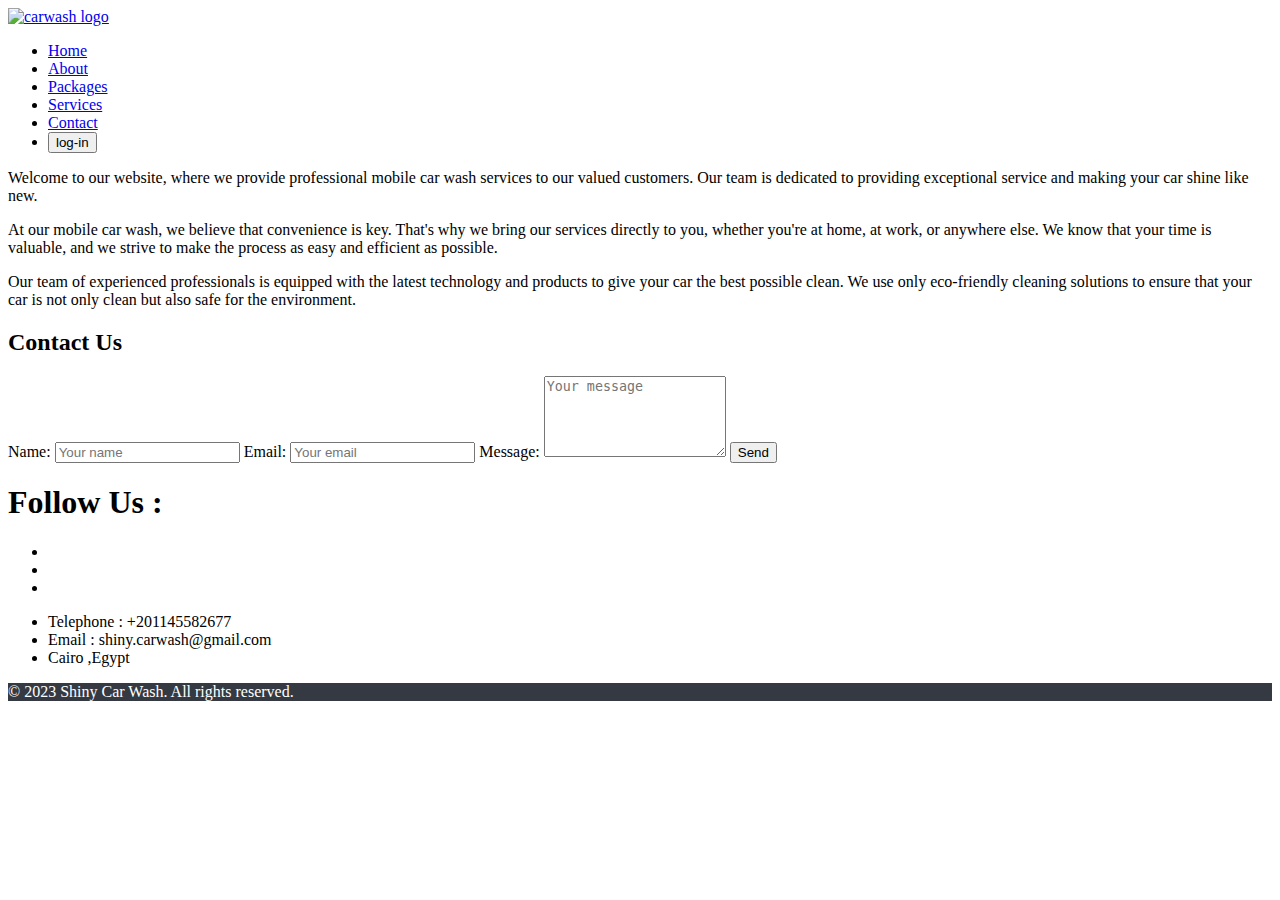
==== about.html @ ab03e9d0 "Add files via upload" ====
<!DOCTYPE html>
<html lang="en">
<head>
    <meta charset="UTF-8">
    <meta http-equiv="X-UA-Compatible" content="IE=edge">
    <meta name="viewport" content="width=device-width, initial-scale=1.0">
    <title>Shiny</title>
    <link rel="stylesheet" href="Bootstrap/Css/bootstrap.min.css.map">
    <link rel="stylesheet" href="Bootstrap/Css/bootstrap.min.css">
    <link rel="stylesheet" href="Css/all.min.css">
    <link rel="stylesheet" href="Css/Style.css">
    <link rel="stylesheet" href="Css/about.css">
    <link rel="shortcut icon" type="Images/png" href="Images/logo.png">
</head>
<body>
    <!-- starting Header with Navbar -->
    <header>
        <div id="navbar">
            <a href="Index.html" ><img src="Images/logo.png" alt="carwash logo"></a>
            <nav role="navigation">
                <ul>
                    <li><a href="Index.html">Home</a></li>
                    <li><a href="about.html">About</a></li>
                    <li><a href="packages.html">Packages</a></li>
                    <li><a href="services.html">Services</a></li>
                    <li><a href="#contact">Contact</a></li>
                    <li><a href="login.html"><button type="button" class="btn btn-primary">log-in</button></a></li>
                </ul>
            </nav>
        </div>
      
    </header>
    <!-- ending Header with Navbar -->
    <main>
        <section>
            <div class="about">
                <p>Welcome to our website, where we provide professional mobile car wash services to our valued customers. Our team is dedicated to providing exceptional service and making your car shine like new.</p>
                <p>At our mobile car wash, we believe that convenience is key. That's why we bring our services directly to you, whether you're at home, at work, or anywhere else. We know that your time is valuable, and we strive to make the process as easy and efficient as possible.</p>
                <p>Our team of experienced professionals is equipped with the latest technology and products to give your car the best possible clean. We use only eco-friendly cleaning solutions to ensure that your car is not only clean but also safe for the environment.</p>
            </div>
        </section>
    </main>
    <!-- starting section contact -->
    <footer>
        <section id="contact" class="contact-section">
            <div class="container">
                <div class="row">
                    <div class="col-md-6">
                        <h2 class="text-center">Contact Us</h2>
                        <form class="contact-form">
                            <label for="name">Name:</label>
                            <input type="text" id="name" name="name" placeholder="Your name" required>
                            
                            <label for="email">Email:</label>
                            <input type="email" id="email" name="email" placeholder="Your email" required>
                            
                            <label for="message">Message:</label>
                            <textarea id="message" name="message" placeholder="Your message" rows="5" required></textarea>
                            
                            <button type="submit">Send</button>
                        </form>
                    </div>
                    <div class="col-md-6 text-center">
                        <h1 class="follow" >Follow Us :</h1>
                        <ul class="list-unstyled d-flex justify-content-center social">
                            <li class="me-4" ><i class="fa-brands fa-facebook-f"></i></li>
                            <li class="me-4"><i class="fa-brands fa-twitter"></i></li>
                            <li class="me-4"><i class="fa-brands fa-instagram"></i></li>
                        </ul>
                        <ul class="list-unstyled flex-column ">
                            <li class="py-3"><i class="fa-solid fa-phone"></i> Telephone : +201145582677</li>
                            <li class="py-3"><i class="fa-solid fa-envelope"></i> Email : shiny.carwash@gmail.com</li>
                            <li class="py-3"><i class="fa-solid fa-location-dot"></i> Cairo ,Egypt</li>
                        </ul>
                    </div>
                </div>
                
            </div>
          </section>
        </footer>
         <!-- Adding the copyright section -->
         <div class="copyright text-center py-3" style="background-color: #343942;">
            <p style="color: white;">&copy; 2023 Shiny Car Wash. All rights reserved.</p>
        </div>
    <!-- Ending section contact -->

    
</body>
</html>
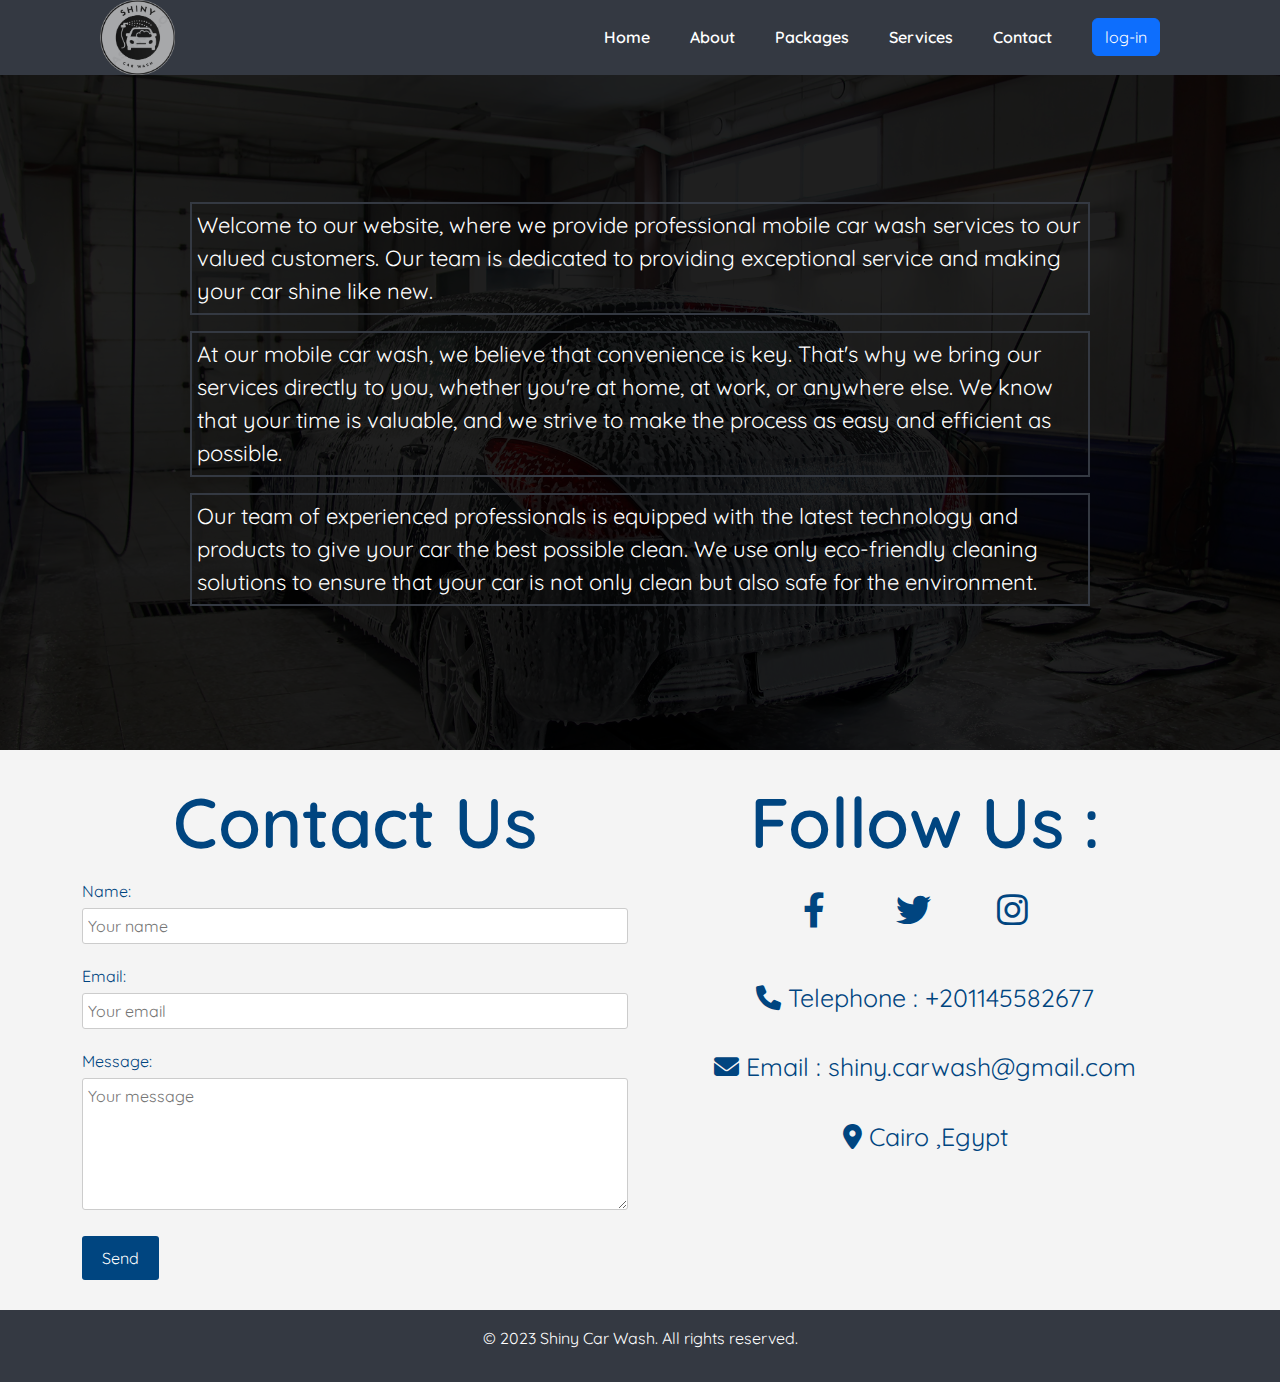
==== commit 0e88af2a: "about.html" ====
--- a/about.html
+++ b/about.html
@@ -16,10 +16,10 @@
     <!-- starting Header with Navbar -->
     <header>
         <div id="navbar">
-            <a href="Index.html" ><img src="Images/logo.png" alt="carwash logo"></a>
+            <a href="index.html" ><img src="Images/logo.png" alt="carwash logo"></a>
             <nav role="navigation">
                 <ul>
-                    <li><a href="Index.html">Home</a></li>
+                    <li><a href="index.html">Home</a></li>
                     <li><a href="about.html">About</a></li>
                     <li><a href="packages.html">Packages</a></li>
                     <li><a href="services.html">Services</a></li>
@@ -86,4 +86,4 @@
 
     
 </body>
-</html>+</html>
--- a/Css/all.min.css
+++ b/Css/all.min.css
@@ -0,0 +1,6 @@
+/*!
+ * Font Awesome Free 6.1.2 by @fontawesome - https://fontawesome.com
+ * License - https://fontawesome.com/license/free (Icons: CC BY 4.0, Fonts: SIL OFL 1.1, Code: MIT License)
+ * Copyright 2022 Fonticons, Inc.
+ */
+.fa{font-family:var(--fa-style-family,"Font Awesome 6 Free");font-weight:var(--fa-style,900)}.fa,.fa-brands,.fa-duotone,.fa-light,.fa-regular,.fa-solid,.fa-thin,.fab,.fad,.fal,.far,.fas,.fat{-moz-osx-font-smoothing:grayscale;-webkit-font-smoothing:antialiased;display:var(--fa-display,inline-block);font-style:normal;font-variant:normal;line-height:1;text-rendering:auto}.fa-1x{font-size:1em}.fa-2x{font-size:2em}.fa-3x{font-size:3em}.fa-4x{font-size:4em}.fa-5x{font-size:5em}.fa-6x{font-size:6em}.fa-7x{font-size:7em}.fa-8x{font-size:8em}.fa-9x{font-size:9em}.fa-10x{font-size:10em}.fa-2xs{font-size:.625em;line-height:.1em;vertical-align:.225em}.fa-xs{font-size:.75em;line-height:.08333em;vertical-align:.125em}.fa-sm{font-size:.875em;line-height:.07143em;vertical-align:.05357em}.fa-lg{font-size:1.25em;line-height:.05em;vertical-align:-.075em}.fa-xl{font-size:1.5em;line-height:.04167em;vertical-align:-.125em}.fa-2xl{font-size:2em;line-height:.03125em;vertical-align:-.1875em}.fa-fw{text-align:center;width:1.25em}.fa-ul{list-style-type:none;margin-left:var(--fa-li-margin,2.5em);padding-left:0}.fa-ul>li{position:relative}.fa-li{left:calc(var(--fa-li-width, 2em)*-1);position:absolute;text-align:center;width:var(--fa-li-width,2em);line-height:inherit}.fa-border{border-radius:var(--fa-border-radius,.1em);border:var(--fa-border-width,.08em) var(--fa-border-style,solid) var(--fa-border-color,#eee);padding:var(--fa-border-padding,.2em .25em .15em)}.fa-pull-left{float:left;margin-right:var(--fa-pull-margin,.3em)}.fa-pull-right{float:right;margin-left:var(--fa-pull-margin,.3em)}.fa-beat{-webkit-animation-name:fa-beat;animation-name:fa-beat;-webkit-animation-delay:var(--fa-animation-delay,0);animation-delay:var(--fa-animation-delay,0);-webkit-animation-direction:var(--fa-animation-direction,normal);animation-direction:var(--fa-animation-direction,normal);-webkit-animation-duration:var(--fa-animation-duration,1s);animation-duration:var(--fa-animation-duration,1s);-webkit-animation-iteration-count:var(--fa-animation-iteration-count,infinite);animation-iteration-count:var(--fa-animation-iteration-count,infinite);-webkit-animation-timing-function:var(--fa-animation-timing,ease-in-out);animation-timing-function:var(--fa-animation-timing,ease-in-out)}.fa-bounce{-webkit-animation-name:fa-bounce;animation-name:fa-bounce;-webkit-animation-delay:var(--fa-animation-delay,0);animation-delay:var(--fa-animation-delay,0);-webkit-animation-direction:var(--fa-animation-direction,normal);animation-direction:var(--fa-animation-direction,normal);-webkit-animation-duration:var(--fa-animation-duration,1s);animation-duration:var(--fa-animation-duration,1s);-webkit-animation-iteration-count:var(--fa-animation-iteration-count,infinite);animation-iteration-count:var(--fa-animation-iteration-count,infinite);-webkit-animation-timing-function:var(--fa-animation-timing,cubic-bezier(.28,.84,.42,1));animation-timing-function:var(--fa-animation-timing,cubic-bezier(.28,.84,.42,1))}.fa-fade{-webkit-animation-name:fa-fade;animation-name:fa-fade;-webkit-animation-iteration-count:var(--fa-animation-iteration-count,infinite);animation-iteration-count:var(--fa-animation-iteration-count,infinite);-webkit-animation-timing-function:var(--fa-animation-timing,cubic-bezier(.4,0,.6,1));animation-timing-function:var(--fa-animation-timing,cubic-bezier(.4,0,.6,1))}.fa-beat-fade,.fa-fade{-webkit-animation-delay:var(--fa-animation-delay,0);animation-delay:var(--fa-animation-delay,0);-webkit-animation-direction:var(--fa-animation-direction,normal);animation-direction:var(--fa-animation-direction,normal);-webkit-animation-duration:var(--fa-animation-duration,1s);animation-duration:var(--fa-animation-duration,1s)}.fa-beat-fade{-webkit-animation-name:fa-beat-fade;animation-name:fa-beat-fade;-webkit-animation-iteration-count:var(--fa-animation-iteration-count,infinite);animation-iteration-count:var(--fa-animation-iteration-count,infinite);-webkit-animation-timing-function:var(--fa-animation-timing,cubic-bezier(.4,0,.6,1));animation-timing-function:var(--fa-animation-timing,cubic-bezier(.4,0,.6,1))}.fa-flip{-webkit-animation-name:fa-flip;animation-name:fa-flip;-webkit-animation-delay:var(--fa-animation-delay,0);animation-delay:var(--fa-animation-delay,0);-webkit-animation-direction:var(--fa-animation-direction,normal);animation-direction:var(--fa-animation-direction,normal);-webkit-animation-duration:var(--fa-animation-duration,1s);animation-duration:var(--fa-animation-duration,1s);-webkit-animation-iteration-count:var(--fa-animation-iteration-count,infinite);animation-iteration-count:var(--fa-animation-iteration-count,infinite);-webkit-animation-timing-function:var(--fa-animation-timing,ease-in-out);animation-timing-function:var(--fa-animation-timing,ease-in-out)}.fa-shake{-webkit-animation-name:fa-shake;animation-name:fa-shake;-webkit-animation-duration:var(--fa-animation-duration,1s);animation-duration:var(--fa-animation-duration,1s);-webkit-animation-iteration-count:var(--fa-animation-iteration-count,infinite);animation-iteration-count:var(--fa-animation-iteration-count,infinite);-webkit-animation-timing-function:var(--fa-animation-timing,linear);animation-timing-function:var(--fa-animation-timing,linear)}.fa-shake,.fa-spin{-webkit-animation-delay:var(--fa-animation-delay,0);animation-delay:var(--fa-animation-delay,0);-webkit-animation-direction:var(--fa-animation-direction,normal);animation-direction:var(--fa-animation-direction,normal)}.fa-spin{-webkit-animation-name:fa-spin;animation-name:fa-spin;-webkit-animation-duration:var(--fa-animation-duration,2s);animation-duration:var(--fa-animation-duration,2s);-webkit-animation-iteration-count:var(--fa-animation-iteration-count,infinite);animation-iteration-count:var(--fa-animation-iteration-count,infinite);-webkit-animation-timing-function:var(--fa-animation-timing,linear);animation-timing-function:var(--fa-animation-timing,linear)}.fa-spin-reverse{--fa-animation-direction:reverse}.fa-pulse,.fa-spin-pulse{-webkit-animation-name:fa-spin;animation-name:fa-spin;-webkit-animation-direction:var(--fa-animation-direction,normal);animation-direction:var(--fa-animation-direction,normal);-webkit-animation-duration:var(--fa-animation-duration,1s);animation-duration:var(--fa-animation-duration,1s);-webkit-animation-iteration-count:var(--fa-animation-iteration-count,infinite);animation-iteration-count:var(--fa-animation-iteration-count,infinite);-webkit-animation-timing-function:var(--fa-animation-timing,steps(8));animation-timing-function:var(--fa-animation-timing,steps(8))}@media (prefers-reduced-motion:reduce){.fa-beat,.fa-beat-fade,.fa-bounce,.fa-fade,.fa-flip,.fa-pulse,.fa-shake,.fa-spin,.fa-spin-pulse{-webkit-animation-delay:-1ms;animation-delay:-1ms;-webkit-animation-duration:1ms;animation-duration:1ms;-webkit-animation-iteration-count:1;animation-iteration-count:1;transition-delay:0s;transition-duration:0s}}@-webkit-keyframes fa-beat{0%,90%{-webkit-transform:scale(1);transform:scale(1)}45%{-webkit-transform:scale(var(--fa-beat-scale,1.25));transform:scale(var(--fa-beat-scale,1.25))}}@keyframes fa-beat{0%,90%{-webkit-transform:scale(1);transform:scale(1)}45%{-webkit-transform:scale(var(--fa-beat-scale,1.25));transform:scale(var(--fa-beat-scale,1.25))}}@-webkit-keyframes fa-bounce{0%{-webkit-transform:scale(1) translateY(0);transform:scale(1) translateY(0)}10%{-webkit-transform:scale(var(--fa-bounce-start-scale-x,1.1),var(--fa-bounce-start-scale-y,.9)) translateY(0);transform:scale(var(--fa-bounce-start-scale-x,1.1),var(--fa-bounce-start-scale-y,.9)) translateY(0)}30%{-webkit-transform:scale(var(--fa-bounce-jump-scale-x,.9),var(--fa-bounce-jump-scale-y,1.1)) translateY(var(--fa-bounce-height,-.5em));transform:scale(var(--fa-bounce-jump-scale-x,.9),var(--fa-bounce-jump-scale-y,1.1)) translateY(var(--fa-bounce-height,-.5em))}50%{-webkit-transform:scale(var(--fa-bounce-land-scale-x,1.05),var(--fa-bounce-land-scale-y,.95)) translateY(0);transform:scale(var(--fa-bounce-land-scale-x,1.05),var(--fa-bounce-land-scale-y,.95)) translateY(0)}57%{-webkit-transform:scale(1) translateY(var(--fa-bounce-rebound,-.125em));transform:scale(1) translateY(var(--fa-bounce-rebound,-.125em))}64%{-webkit-transform:scale(1) translateY(0);transform:scale(1) translateY(0)}to{-webkit-transform:scale(1) translateY(0);transform:scale(1) translateY(0)}}@keyframes fa-bounce{0%{-webkit-transform:scale(1) translateY(0);transform:scale(1) translateY(0)}10%{-webkit-transform:scale(var(--fa-bounce-start-scale-x,1.1),var(--fa-bounce-start-scale-y,.9)) translateY(0);transform:scale(var(--fa-bounce-start-scale-x,1.1),var(--fa-bounce-start-scale-y,.9)) translateY(0)}30%{-webkit-transform:scale(var(--fa-bounce-jump-scale-x,.9),var(--fa-bounce-jump-scale-y,1.1)) translateY(var(--fa-bounce-height,-.5em));transform:scale(var(--fa-bounce-jump-scale-x,.9),var(--fa-bounce-jump-scale-y,1.1)) translateY(var(--fa-bounce-height,-.5em))}50%{-webkit-transform:scale(var(--fa-bounce-land-scale-x,1.05),var(--fa-bounce-land-scale-y,.95)) translateY(0);transform:scale(var(--fa-bounce-land-scale-x,1.05),var(--fa-bounce-land-scale-y,.95)) translateY(0)}57%{-webkit-transform:scale(1) translateY(var(--fa-bounce-rebound,-.125em));transform:scale(1) translateY(var(--fa-bounce-rebound,-.125em))}64%{-webkit-transform:scale(1) translateY(0);transform:scale(1) translateY(0)}to{-webkit-transform:scale(1) translateY(0);transform:scale(1) translateY(0)}}@-webkit-keyframes fa-fade{50%{opacity:var(--fa-fade-opacity,.4)}}@keyframes fa-fade{50%{opacity:var(--fa-fade-opacity,.4)}}@-webkit-keyframes fa-beat-fade{0%,to{opacity:var(--fa-beat-fade-opacity,.4);-webkit-transform:scale(1);transform:scale(1)}50%{opacity:1;-webkit-transform:scale(var(--fa-beat-fade-scale,1.125));transform:scale(var(--fa-beat-fade-scale,1.125))}}@keyframes fa-beat-fade{0%,to{opacity:var(--fa-beat-fade-opacity,.4);-webkit-transform:scale(1);transform:scale(1)}50%{opacity:1;-webkit-transform:scale(var(--fa-beat-fade-scale,1.125));transform:scale(var(--fa-beat-fade-scale,1.125))}}@-webkit-keyframes fa-flip{50%{-webkit-transform:rotate3d(var(--fa-flip-x,0),var(--fa-flip-y,1),var(--fa-flip-z,0),var(--fa-flip-angle,-180deg));transform:rotate3d(var(--fa-flip-x,0),var(--fa-flip-y,1),var(--fa-flip-z,0),var(--fa-flip-angle,-180deg))}}@keyframes fa-flip{50%{-webkit-transform:rotate3d(var(--fa-flip-x,0),var(--fa-flip-y,1),var(--fa-flip-z,0),var(--fa-flip-angle,-180deg));transform:rotate3d(var(--fa-flip-x,0),var(--fa-flip-y,1),var(--fa-flip-z,0),var(--fa-flip-angle,-180deg))}}@-webkit-keyframes fa-shake{0%{-webkit-transform:rotate(-15deg);transform:rotate(-15deg)}4%{-webkit-transform:rotate(15deg);transform:rotate(15deg)}8%,24%{-webkit-transform:rotate(-18deg);transform:rotate(-18deg)}12%,28%{-webkit-transform:rotate(18deg);transform:rotate(18deg)}16%{-webkit-transform:rotate(-22deg);transform:rotate(-22deg)}20%{-webkit-transform:rotate(22deg);transform:rotate(22deg)}32%{-webkit-transform:rotate(-12deg);transform:rotate(-12deg)}36%{-webkit-transform:rotate(12deg);transform:rotate(12deg)}40%,to{-webkit-transform:rotate(0deg);transform:rotate(0deg)}}@keyframes fa-shake{0%{-webkit-transform:rotate(-15deg);transform:rotate(-15deg)}4%{-webkit-transform:rotate(15deg);transform:rotate(15deg)}8%,24%{-webkit-transform:rotate(-18deg);transform:rotate(-18deg)}12%,28%{-webkit-transform:rotate(18deg);transform:rotate(18deg)}16%{-webkit-transform:rotate(-22deg);transform:rotate(-22deg)}20%{-webkit-transform:rotate(22deg);transform:rotate(22deg)}32%{-webkit-transform:rotate(-12deg);transform:rotate(-12deg)}36%{-webkit-transform:rotate(12deg);transform:rotate(12deg)}40%,to{-webkit-transform:rotate(0deg);transform:rotate(0deg)}}@-webkit-keyframes fa-spin{0%{-webkit-transform:rotate(0deg);transform:rotate(0deg)}to{-webkit-transform:rotate(1turn);transform:rotate(1turn)}}@keyframes fa-spin{0%{-webkit-transform:rotate(0deg);transform:rotate(0deg)}to{-webkit-transform:rotate(1turn);transform:rotate(1turn)}}.fa-rotate-90{-webkit-transform:rotate(90deg);transform:rotate(90deg)}.fa-rotate-180{-webkit-transform:rotate(180deg);transform:rotate(180deg)}.fa-rotate-270{-webkit-transform:rotate(270deg);transform:rotate(270deg)}.fa-flip-horizontal{-webkit-transform:scaleX(-1);transform:scaleX(-1)}.fa-flip-vertical{-webkit-transform:scaleY(-1);transform:scaleY(-1)}.fa-flip-both,.fa-flip-horizontal.fa-flip-vertical{-webkit-transform:scale(-1);transform:scale(-1)}.fa-rotate-by{-webkit-transform:rotate(var(--fa-rotate-angle,none));transform:rotate(var(--fa-rotate-angle,none))}.fa-stack{display:inline-block;height:2em;line-height:2em;position:relative;vertical-align:middle;width:2.5em}.fa-stack-1x,.fa-stack-2x{left:0;position:absolute;text-align:center;width:100%;z-index:var(--fa-stack-z-index,auto)}.fa-stack-1x{line-height:inherit}.fa-stack-2x{font-size:2em}.fa-inverse{color:var(--fa-inverse,#fff)}.fa-0:before{content:"\30"}.fa-1:before{content:"\31"}.fa-2:before{content:"\32"}.fa-3:before{content:"\33"}.fa-4:before{content:"\34"}.fa-5:before{content:"\35"}.fa-6:before{content:"\36"}.fa-7:before{content:"\37"}.fa-8:before{content:"\38"}.fa-9:before{content:"\39"}.fa-a:before{content:"\41"}.fa-address-book:before,.fa-contact-book:before{content:"\f2b9"}.fa-address-card:before,.fa-contact-card:before,.fa-vcard:before{content:"\f2bb"}.fa-align-center:before{content:"\f037"}.fa-align-justify:before{content:"\f039"}.fa-align-left:before{content:"\f036"}.fa-align-right:before{content:"\f038"}.fa-anchor:before{content:"\f13d"}.fa-anchor-circle-check:before{content:"\e4aa"}.fa-anchor-circle-exclamation:before{content:"\e4ab"}.fa-anchor-circle-xmark:before{content:"\e4ac"}.fa-anchor-lock:before{content:"\e4ad"}.fa-angle-down:before{content:"\f107"}.fa-angle-left:before{content:"\f104"}.fa-angle-right:before{content:"\f105"}.fa-angle-up:before{content:"\f106"}.fa-angle-double-down:before,.fa-angles-down:before{content:"\f103"}.fa-angle-double-left:before,.fa-angles-left:before{content:"\f100"}.fa-angle-double-right:before,.fa-angles-right:before{content:"\f101"}.fa-angle-double-up:before,.fa-angles-up:before{content:"\f102"}.fa-ankh:before{content:"\f644"}.fa-apple-alt:before,.fa-apple-whole:before{content:"\f5d1"}.fa-archway:before{content:"\f557"}.fa-arrow-down:before{content:"\f063"}.fa-arrow-down-1-9:before,.fa-sort-numeric-asc:before,.fa-sort-numeric-down:before{content:"\f162"}.fa-arrow-down-9-1:before,.fa-sort-numeric-desc:before,.fa-sort-numeric-down-alt:before{content:"\f886"}.fa-arrow-down-a-z:before,.fa-sort-alpha-asc:before,.fa-sort-alpha-down:before{content:"\f15d"}.fa-arrow-down-long:before,.fa-long-arrow-down:before{content:"\f175"}.fa-arrow-down-short-wide:before,.fa-sort-amount-desc:before,.fa-sort-amount-down-alt:before{content:"\f884"}.fa-arrow-down-up-across-line:before{content:"\e4af"}.fa-arrow-down-up-lock:before{content:"\e4b0"}.fa-arrow-down-wide-short:before,.fa-sort-amount-asc:before,.fa-sort-amount-down:before{content:"\f160"}.fa-arrow-down-z-a:before,.fa-sort-alpha-desc:before,.fa-sort-alpha-down-alt:before{content:"\f881"}.fa-arrow-left:before{content:"\f060"}.fa-arrow-left-long:before,.fa-long-arrow-left:before{content:"\f177"}.fa-arrow-pointer:before,.fa-mouse-pointer:before{content:"\f245"}.fa-arrow-right:before{content:"\f061"}.fa-arrow-right-arrow-left:before,.fa-exchange:before{content:"\f0ec"}.fa-arrow-right-from-bracket:before,.fa-sign-out:before{content:"\f08b"}.fa-arrow-right-long:before,.fa-long-arrow-right:before{content:"\f178"}.fa-arrow-right-to-bracket:before,.fa-sign-in:before{content:"\f090"}.fa-arrow-right-to-city:before{content:"\e4b3"}.fa-arrow-left-rotate:before,.fa-arrow-rotate-back:before,.fa-arrow-rotate-backward:before,.fa-arrow-rotate-left:before,.fa-undo:before{content:"\f0e2"}.fa-arrow-right-rotate:before,.fa-arrow-rotate-forward:before,.fa-arrow-rotate-right:before,.fa-redo:before{content:"\f01e"}.fa-arrow-trend-down:before{content:"\e097"}.fa-arrow-trend-up:before{content:"\e098"}.fa-arrow-turn-down:before,.fa-level-down:before{content:"\f149"}.fa-arrow-turn-up:before,.fa-level-up:before{content:"\f148"}.fa-arrow-up:before{content:"\f062"}.fa-arrow-up-1-9:before,.fa-sort-numeric-up:before{content:"\f163"}.fa-arrow-up-9-1:before,.fa-sort-numeric-up-alt:before{content:"\f887"}.fa-arrow-up-a-z:before,.fa-sort-alpha-up:before{content:"\f15e"}.fa-arrow-up-from-bracket:before{content:"\e09a"}.fa-arrow-up-from-ground-water:before{content:"\e4b5"}.fa-arrow-up-from-water-pump:before{content:"\e4b6"}.fa-arrow-up-long:before,.fa-long-arrow-up:before{content:"\f176"}.fa-arrow-up-right-dots:before{content:"\e4b7"}.fa-arrow-up-right-from-square:before,.fa-external-link:before{content:"\f08e"}.fa-arrow-up-short-wide:before,.fa-sort-amount-up-alt:before{content:"\f885"}.fa-arrow-up-wide-short:before,.fa-sort-amount-up:before{content:"\f161"}.fa-arrow-up-z-a:before,.fa-sort-alpha-up-alt:before{content:"\f882"}.fa-arrows-down-to-line:before{content:"\e4b8"}.fa-arrows-down-to-people:before{content:"\e4b9"}.fa-arrows-h:before,.fa-arrows-left-right:before{content:"\f07e"}.fa-arrows-left-right-to-line:before{content:"\e4ba"}.fa-arrows-rotate:before,.fa-refresh:before,.fa-sync:before{content:"\f021"}.fa-arrows-spin:before{content:"\e4bb"}.fa-arrows-split-up-and-left:before{content:"\e4bc"}.fa-arrows-to-circle:before{content:"\e4bd"}.fa-arrows-to-dot:before{content:"\e4be"}.fa-arrows-to-eye:before{content:"\e4bf"}.fa-arrows-turn-right:before{content:"\e4c0"}.fa-arrows-turn-to-dots:before{content:"\e4c1"}.fa-arrows-up-down:before,.fa-arrows-v:before{content:"\f07d"}.fa-arrows-up-down-left-right:before,.fa-arrows:before{content:"\f047"}.fa-arrows-up-to-line:before{content:"\e4c2"}.fa-asterisk:before{content:"\2a"}.fa-at:before{content:"\40"}.fa-atom:before{content:"\f5d2"}.fa-audio-description:before{content:"\f29e"}.fa-austral-sign:before{content:"\e0a9"}.fa-award:before{content:"\f559"}.fa-b:before{content:"\42"}.fa-baby:before{content:"\f77c"}.fa-baby-carriage:before,.fa-carriage-baby:before{content:"\f77d"}.fa-backward:before{content:"\f04a"}.fa-backward-fast:before,.fa-fast-backward:before{content:"\f049"}.fa-backward-step:before,.fa-step-backward:before{content:"\f048"}.fa-bacon:before{content:"\f7e5"}.fa-bacteria:before{content:"\e059"}.fa-bacterium:before{content:"\e05a"}.fa-bag-shopping:before,.fa-shopping-bag:before{content:"\f290"}.fa-bahai:before,.fa-haykal:before{content:"\f666"}.fa-baht-sign:before{content:"\e0ac"}.fa-ban:before,.fa-cancel:before{content:"\f05e"}.fa-ban-smoking:before,.fa-smoking-ban:before{content:"\f54d"}.fa-band-aid:before,.fa-bandage:before{content:"\f462"}.fa-barcode:before{content:"\f02a"}.fa-bars:before,.fa-navicon:before{content:"\f0c9"}.fa-bars-progress:before,.fa-tasks-alt:before{content:"\f828"}.fa-bars-staggered:before,.fa-reorder:before,.fa-stream:before{content:"\f550"}.fa-baseball-ball:before,.fa-baseball:before{content:"\f433"}.fa-baseball-bat-ball:before{content:"\f432"}.fa-basket-shopping:before,.fa-shopping-basket:before{content:"\f291"}.fa-basketball-ball:before,.fa-basketball:before{content:"\f434"}.fa-bath:before,.fa-bathtub:before{content:"\f2cd"}.fa-battery-0:before,.fa-battery-empty:before{content:"\f244"}.fa-battery-5:before,.fa-battery-full:before,.fa-battery:before{content:"\f240"}.fa-battery-3:before,.fa-battery-half:before{content:"\f242"}.fa-battery-2:before,.fa-battery-quarter:before{content:"\f243"}.fa-battery-4:before,.fa-battery-three-quarters:before{content:"\f241"}.fa-bed:before{content:"\f236"}.fa-bed-pulse:before,.fa-procedures:before{content:"\f487"}.fa-beer-mug-empty:before,.fa-beer:before{content:"\f0fc"}.fa-bell:before{content:"\f0f3"}.fa-bell-concierge:before,.fa-concierge-bell:before{content:"\f562"}.fa-bell-slash:before{content:"\f1f6"}.fa-bezier-curve:before{content:"\f55b"}.fa-bicycle:before{content:"\f206"}.fa-binoculars:before{content:"\f1e5"}.fa-biohazard:before{content:"\f780"}.fa-bitcoin-sign:before{content:"\e0b4"}.fa-blender:before{content:"\f517"}.fa-blender-phone:before{content:"\f6b6"}.fa-blog:before{content:"\f781"}.fa-bold:before{content:"\f032"}.fa-bolt:before,.fa-zap:before{content:"\f0e7"}.fa-bolt-lightning:before{content:"\e0b7"}.fa-bomb:before{content:"\f1e2"}.fa-bone:before{content:"\f5d7"}.fa-bong:before{content:"\f55c"}.fa-book:before{content:"\f02d"}.fa-atlas:before,.fa-book-atlas:before{content:"\f558"}.fa-bible:before,.fa-book-bible:before{content:"\f647"}.fa-book-bookmark:before{content:"\e0bb"}.fa-book-journal-whills:before,.fa-journal-whills:before{content:"\f66a"}.fa-book-medical:before{content:"\f7e6"}.fa-book-open:before{content:"\f518"}.fa-book-open-reader:before,.fa-book-reader:before{content:"\f5da"}.fa-book-quran:before,.fa-quran:before{content:"\f687"}.fa-book-dead:before,.fa-book-skull:before{content:"\f6b7"}.fa-book-tanakh:before,.fa-tanakh:before{content:"\f827"}.fa-bookmark:before{content:"\f02e"}.fa-border-all:before{content:"\f84c"}.fa-border-none:before{content:"\f850"}.fa-border-style:before,.fa-border-top-left:before{content:"\f853"}.fa-bore-hole:before{content:"\e4c3"}.fa-bottle-droplet:before{content:"\e4c4"}.fa-bottle-water:before{content:"\e4c5"}.fa-bowl-food:before{content:"\e4c6"}.fa-bowl-rice:before{content:"\e2eb"}.fa-bowling-ball:before{content:"\f436"}.fa-box:before{content:"\f466"}.fa-archive:before,.fa-box-archive:before{content:"\f187"}.fa-box-open:before{content:"\f49e"}.fa-box-tissue:before{content:"\e05b"}.fa-boxes-packing:before{content:"\e4c7"}.fa-boxes-alt:before,.fa-boxes-stacked:before,.fa-boxes:before{content:"\f468"}.fa-braille:before{content:"\f2a1"}.fa-brain:before{content:"\f5dc"}.fa-brazilian-real-sign:before{content:"\e46c"}.fa-bread-slice:before{content:"\f7ec"}.fa-bridge:before{content:"\e4c8"}.fa-bridge-circle-check:before{content:"\e4c9"}.fa-bridge-circle-exclamation:before{content:"\e4ca"}.fa-bridge-circle-xmark:before{content:"\e4cb"}.fa-bridge-lock:before{content:"\e4cc"}.fa-bridge-water:before{content:"\e4ce"}.fa-briefcase:before{content:"\f0b1"}.fa-briefcase-medical:before{content:"\f469"}.fa-broom:before{content:"\f51a"}.fa-broom-ball:before,.fa-quidditch-broom-ball:before,.fa-quidditch:before{content:"\f458"}.fa-brush:before{content:"\f55d"}.fa-bucket:before{content:"\e4cf"}.fa-bug:before{content:"\f188"}.fa-bug-slash:before{content:"\e490"}.fa-bugs:before{content:"\e4d0"}.fa-building:before{content:"\f1ad"}.fa-building-circle-arrow-right:before{content:"\e4d1"}.fa-building-circle-check:before{content:"\e4d2"}.fa-building-circle-exclamation:before{content:"\e4d3"}.fa-building-circle-xmark:before{content:"\e4d4"}.fa-bank:before,.fa-building-columns:before,.fa-institution:before,.fa-museum:before,.fa-university:before{content:"\f19c"}.fa-building-flag:before{content:"\e4d5"}.fa-building-lock:before{content:"\e4d6"}.fa-building-ngo:before{content:"\e4d7"}.fa-building-shield:before{content:"\e4d8"}.fa-building-un:before{content:"\e4d9"}.fa-building-user:before{content:"\e4da"}.fa-building-wheat:before{content:"\e4db"}.fa-bullhorn:before{content:"\f0a1"}.fa-bullseye:before{content:"\f140"}.fa-burger:before,.fa-hamburger:before{content:"\f805"}.fa-burst:before{content:"\e4dc"}.fa-bus:before{content:"\f207"}.fa-bus-alt:before,.fa-bus-simple:before{content:"\f55e"}.fa-briefcase-clock:before,.fa-business-time:before{content:"\f64a"}.fa-c:before{content:"\43"}.fa-cable-car:before,.fa-tram:before{content:"\f7da"}.fa-birthday-cake:before,.fa-cake-candles:before,.fa-cake:before{content:"\f1fd"}.fa-calculator:before{content:"\f1ec"}.fa-calendar:before{content:"\f133"}.fa-calendar-check:before{content:"\f274"}.fa-calendar-day:before{content:"\f783"}.fa-calendar-alt:before,.fa-calendar-days:before{content:"\f073"}.fa-calendar-minus:before{content:"\f272"}.fa-calendar-plus:before{content:"\f271"}.fa-calendar-week:before{content:"\f784"}.fa-calendar-times:before,.fa-calendar-xmark:before{content:"\f273"}.fa-camera-alt:before,.fa-camera:before{content:"\f030"}.fa-camera-retro:before{content:"\f083"}.fa-camera-rotate:before{content:"\e0d8"}.fa-campground:before{content:"\f6bb"}.fa-candy-cane:before{content:"\f786"}.fa-cannabis:before{content:"\f55f"}.fa-capsules:before{content:"\f46b"}.fa-automobile:before,.fa-car:before{content:"\f1b9"}.fa-battery-car:before,.fa-car-battery:before{content:"\f5df"}.fa-car-burst:before,.fa-car-crash:before{content:"\f5e1"}.fa-car-on:before{content:"\e4dd"}.fa-car-alt:before,.fa-car-rear:before{content:"\f5de"}.fa-car-side:before{content:"\f5e4"}.fa-car-tunnel:before{content:"\e4de"}.fa-caravan:before{content:"\f8ff"}.fa-caret-down:before{content:"\f0d7"}.fa-caret-left:before{content:"\f0d9"}.fa-caret-right:before{content:"\f0da"}.fa-caret-up:before{content:"\f0d8"}.fa-carrot:before{content:"\f787"}.fa-cart-arrow-down:before{content:"\f218"}.fa-cart-flatbed:before,.fa-dolly-flatbed:before{content:"\f474"}.fa-cart-flatbed-suitcase:before,.fa-luggage-cart:before{content:"\f59d"}.fa-cart-plus:before{content:"\f217"}.fa-cart-shopping:before,.fa-shopping-cart:before{content:"\f07a"}.fa-cash-register:before{content:"\f788"}.fa-cat:before{content:"\f6be"}.fa-cedi-sign:before{content:"\e0df"}.fa-cent-sign:before{content:"\e3f5"}.fa-certificate:before{content:"\f0a3"}.fa-chair:before{content:"\f6c0"}.fa-blackboard:before,.fa-chalkboard:before{content:"\f51b"}.fa-chalkboard-teacher:before,.fa-chalkboard-user:before{content:"\f51c"}.fa-champagne-glasses:before,.fa-glass-cheers:before{content:"\f79f"}.fa-charging-station:before{content:"\f5e7"}.fa-area-chart:before,.fa-chart-area:before{content:"\f1fe"}.fa-bar-chart:before,.fa-chart-bar:before{content:"\f080"}.fa-chart-column:before{content:"\e0e3"}.fa-chart-gantt:before{content:"\e0e4"}.fa-chart-line:before,.fa-line-chart:before{content:"\f201"}.fa-chart-pie:before,.fa-pie-chart:before{content:"\f200"}.fa-chart-simple:before{content:"\e473"}.fa-check:before{content:"\f00c"}.fa-check-double:before{content:"\f560"}.fa-check-to-slot:before,.fa-vote-yea:before{content:"\f772"}.fa-cheese:before{content:"\f7ef"}.fa-chess:before{content:"\f439"}.fa-chess-bishop:before{content:"\f43a"}.fa-chess-board:before{content:"\f43c"}.fa-chess-king:before{content:"\f43f"}.fa-chess-knight:before{content:"\f441"}.fa-chess-pawn:before{content:"\f443"}.fa-chess-queen:before{content:"\f445"}.fa-chess-rook:before{content:"\f447"}.fa-chevron-down:before{content:"\f078"}.fa-chevron-left:before{content:"\f053"}.fa-chevron-right:before{content:"\f054"}.fa-chevron-up:before{content:"\f077"}.fa-child:before{content:"\f1ae"}.fa-child-dress:before{content:"\e59c"}.fa-child-reaching:before{content:"\e59d"}.fa-child-rifle:before{content:"\e4e0"}.fa-children:before{content:"\e4e1"}.fa-church:before{content:"\f51d"}.fa-circle:before{content:"\f111"}.fa-arrow-circle-down:before,.fa-circle-arrow-down:before{content:"\f0ab"}.fa-arrow-circle-left:before,.fa-circle-arrow-left:before{content:"\f0a8"}.fa-arrow-circle-right:before,.fa-circle-arrow-right:before{content:"\f0a9"}.fa-arrow-circle-up:before,.fa-circle-arrow-up:before{content:"\f0aa"}.fa-check-circle:before,.fa-circle-check:before{content:"\f058"}.fa-chevron-circle-down:before,.fa-circle-chevron-down:before{content:"\f13a"}.fa-chevron-circle-left:before,.fa-circle-chevron-left:before{content:"\f137"}.fa-chevron-circle-right:before,.fa-circle-chevron-right:before{content:"\f138"}.fa-chevron-circle-up:before,.fa-circle-chevron-up:before{content:"\f139"}.fa-circle-dollar-to-slot:before,.fa-donate:before{content:"\f4b9"}.fa-circle-dot:before,.fa-dot-circle:before{content:"\f192"}.fa-arrow-alt-circle-down:before,.fa-circle-down:before{content:"\f358"}.fa-circle-exclamation:before,.fa-exclamation-circle:before{content:"\f06a"}.fa-circle-h:before,.fa-hospital-symbol:before{content:"\f47e"}.fa-adjust:before,.fa-circle-half-stroke:before{content:"\f042"}.fa-circle-info:before,.fa-info-circle:before{content:"\f05a"}.fa-arrow-alt-circle-left:before,.fa-circle-left:before{content:"\f359"}.fa-circle-minus:before,.fa-minus-circle:before{content:"\f056"}.fa-circle-nodes:before{content:"\e4e2"}.fa-circle-notch:before{content:"\f1ce"}.fa-circle-pause:before,.fa-pause-circle:before{content:"\f28b"}.fa-circle-play:before,.fa-play-circle:before{content:"\f144"}.fa-circle-plus:before,.fa-plus-circle:before{content:"\f055"}.fa-circle-question:before,.fa-question-circle:before{content:"\f059"}.fa-circle-radiation:before,.fa-radiation-alt:before{content:"\f7ba"}.fa-arrow-alt-circle-right:before,.fa-circle-right:before{content:"\f35a"}.fa-circle-stop:before,.fa-stop-circle:before{content:"\f28d"}.fa-arrow-alt-circle-up:before,.fa-circle-up:before{content:"\f35b"}.fa-circle-user:before,.fa-user-circle:before{content:"\f2bd"}.fa-circle-xmark:before,.fa-times-circle:before,.fa-xmark-circle:before{content:"\f057"}.fa-city:before{content:"\f64f"}.fa-clapperboard:before{content:"\e131"}.fa-clipboard:before{content:"\f328"}.fa-clipboard-check:before{content:"\f46c"}.fa-clipboard-list:before{content:"\f46d"}.fa-clipboard-question:before{content:"\e4e3"}.fa-clipboard-user:before{content:"\f7f3"}.fa-clock-four:before,.fa-clock:before{content:"\f017"}.fa-clock-rotate-left:before,.fa-history:before{content:"\f1da"}.fa-clone:before{content:"\f24d"}.fa-closed-captioning:before{content:"\f20a"}.fa-cloud:before{content:"\f0c2"}.fa-cloud-arrow-down:before,.fa-cloud-download-alt:before,.fa-cloud-download:before{content:"\f0ed"}.fa-cloud-arrow-up:before,.fa-cloud-upload-alt:before,.fa-cloud-upload:before{content:"\f0ee"}.fa-cloud-bolt:before,.fa-thunderstorm:before{content:"\f76c"}.fa-cloud-meatball:before{content:"\f73b"}.fa-cloud-moon:before{content:"\f6c3"}.fa-cloud-moon-rain:before{content:"\f73c"}.fa-cloud-rain:before{content:"\f73d"}.fa-cloud-showers-heavy:before{content:"\f740"}.fa-cloud-showers-water:before{content:"\e4e4"}.fa-cloud-sun:before{content:"\f6c4"}.fa-cloud-sun-rain:before{content:"\f743"}.fa-clover:before{content:"\e139"}.fa-code:before{content:"\f121"}.fa-code-branch:before{content:"\f126"}.fa-code-commit:before{content:"\f386"}.fa-code-compare:before{content:"\e13a"}.fa-code-fork:before{content:"\e13b"}.fa-code-merge:before{content:"\f387"}.fa-code-pull-request:before{content:"\e13c"}.fa-coins:before{content:"\f51e"}.fa-colon-sign:before{content:"\e140"}.fa-comment:before{content:"\f075"}.fa-comment-dollar:before{content:"\f651"}.fa-comment-dots:before,.fa-commenting:before{content:"\f4ad"}.fa-comment-medical:before{content:"\f7f5"}.fa-comment-slash:before{content:"\f4b3"}.fa-comment-sms:before,.fa-sms:before{content:"\f7cd"}.fa-comments:before{content:"\f086"}.fa-comments-dollar:before{content:"\f653"}.fa-compact-disc:before{content:"\f51f"}.fa-compass:before{content:"\f14e"}.fa-compass-drafting:before,.fa-drafting-compass:before{content:"\f568"}.fa-compress:before{content:"\f066"}.fa-computer:before{content:"\e4e5"}.fa-computer-mouse:before,.fa-mouse:before{content:"\f8cc"}.fa-cookie:before{content:"\f563"}.fa-cookie-bite:before{content:"\f564"}.fa-copy:before{content:"\f0c5"}.fa-copyright:before{content:"\f1f9"}.fa-couch:before{content:"\f4b8"}.fa-cow:before{content:"\f6c8"}.fa-credit-card-alt:before,.fa-credit-card:before{content:"\f09d"}.fa-crop:before{content:"\f125"}.fa-crop-alt:before,.fa-crop-simple:before{content:"\f565"}.fa-cross:before{content:"\f654"}.fa-crosshairs:before{content:"\f05b"}.fa-crow:before{content:"\f520"}.fa-crown:before{content:"\f521"}.fa-crutch:before{content:"\f7f7"}.fa-cruzeiro-sign:before{content:"\e152"}.fa-cube:before{content:"\f1b2"}.fa-cubes:before{content:"\f1b3"}.fa-cubes-stacked:before{content:"\e4e6"}.fa-d:before{content:"\44"}.fa-database:before{content:"\f1c0"}.fa-backspace:before,.fa-delete-left:before{content:"\f55a"}.fa-democrat:before{content:"\f747"}.fa-desktop-alt:before,.fa-desktop:before{content:"\f390"}.fa-dharmachakra:before{content:"\f655"}.fa-diagram-next:before{content:"\e476"}.fa-diagram-predecessor:before{content:"\e477"}.fa-diagram-project:before,.fa-project-diagram:before{content:"\f542"}.fa-diagram-successor:before{content:"\e47a"}.fa-diamond:before{content:"\f219"}.fa-diamond-turn-right:before,.fa-directions:before{content:"\f5eb"}.fa-dice:before{content:"\f522"}.fa-dice-d20:before{content:"\f6cf"}.fa-dice-d6:before{content:"\f6d1"}.fa-dice-five:before{content:"\f523"}.fa-dice-four:before{content:"\f524"}.fa-dice-one:before{content:"\f525"}.fa-dice-six:before{content:"\f526"}.fa-dice-three:before{content:"\f527"}.fa-dice-two:before{content:"\f528"}.fa-disease:before{content:"\f7fa"}.fa-display:before{content:"\e163"}.fa-divide:before{content:"\f529"}.fa-dna:before{content:"\f471"}.fa-dog:before{content:"\f6d3"}.fa-dollar-sign:before,.fa-dollar:before,.fa-usd:before{content:"\24"}.fa-dolly-box:before,.fa-dolly:before{content:"\f472"}.fa-dong-sign:before{content:"\e169"}.fa-door-closed:before{content:"\f52a"}.fa-door-open:before{content:"\f52b"}.fa-dove:before{content:"\f4ba"}.fa-compress-alt:before,.fa-down-left-and-up-right-to-center:before{content:"\f422"}.fa-down-long:before,.fa-long-arrow-alt-down:before{content:"\f309"}.fa-download:before{content:"\f019"}.fa-dragon:before{content:"\f6d5"}.fa-draw-polygon:before{content:"\f5ee"}.fa-droplet:before,.fa-tint:before{content:"\f043"}.fa-droplet-slash:before,.fa-tint-slash:before{content:"\f5c7"}.fa-drum:before{content:"\f569"}.fa-drum-steelpan:before{content:"\f56a"}.fa-drumstick-bite:before{content:"\f6d7"}.fa-dumbbell:before{content:"\f44b"}.fa-dumpster:before{content:"\f793"}.fa-dumpster-fire:before{content:"\f794"}.fa-dungeon:before{content:"\f6d9"}.fa-e:before{content:"\45"}.fa-deaf:before,.fa-deafness:before,.fa-ear-deaf:before,.fa-hard-of-hearing:before{content:"\f2a4"}.fa-assistive-listening-systems:before,.fa-ear-listen:before{content:"\f2a2"}.fa-earth-africa:before,.fa-globe-africa:before{content:"\f57c"}.fa-earth-america:before,.fa-earth-americas:before,.fa-earth:before,.fa-globe-americas:before{content:"\f57d"}.fa-earth-asia:before,.fa-globe-asia:before{content:"\f57e"}.fa-earth-europe:before,.fa-globe-europe:before{content:"\f7a2"}.fa-earth-oceania:before,.fa-globe-oceania:before{content:"\e47b"}.fa-egg:before{content:"\f7fb"}.fa-eject:before{content:"\f052"}.fa-elevator:before{content:"\e16d"}.fa-ellipsis-h:before,.fa-ellipsis:before{content:"\f141"}.fa-ellipsis-v:before,.fa-ellipsis-vertical:before{content:"\f142"}.fa-envelope:before{content:"\f0e0"}.fa-envelope-circle-check:before{content:"\e4e8"}.fa-envelope-open:before{content:"\f2b6"}.fa-envelope-open-text:before{content:"\f658"}.fa-envelopes-bulk:before,.fa-mail-bulk:before{content:"\f674"}.fa-equals:before{content:"\3d"}.fa-eraser:before{content:"\f12d"}.fa-ethernet:before{content:"\f796"}.fa-eur:before,.fa-euro-sign:before,.fa-euro:before{content:"\f153"}.fa-exclamation:before{content:"\21"}.fa-expand:before{content:"\f065"}.fa-explosion:before{content:"\e4e9"}.fa-eye:before{content:"\f06e"}.fa-eye-dropper-empty:before,.fa-eye-dropper:before,.fa-eyedropper:before{content:"\f1fb"}.fa-eye-low-vision:before,.fa-low-vision:before{content:"\f2a8"}.fa-eye-slash:before{content:"\f070"}.fa-f:before{content:"\46"}.fa-angry:before,.fa-face-angry:before{content:"\f556"}.fa-dizzy:before,.fa-face-dizzy:before{content:"\f567"}.fa-face-flushed:before,.fa-flushed:before{content:"\f579"}.fa-face-frown:before,.fa-frown:before{content:"\f119"}.fa-face-frown-open:before,.fa-frown-open:before{content:"\f57a"}.fa-face-grimace:before,.fa-grimace:before{content:"\f57f"}.fa-face-grin:before,.fa-grin:before{content:"\f580"}.fa-face-grin-beam:before,.fa-grin-beam:before{content:"\f582"}.fa-face-grin-beam-sweat:before,.fa-grin-beam-sweat:before{content:"\f583"}.fa-face-grin-hearts:before,.fa-grin-hearts:before{content:"\f584"}.fa-face-grin-squint:before,.fa-grin-squint:before{content:"\f585"}.fa-face-grin-squint-tears:before,.fa-grin-squint-tears:before{content:"\f586"}.fa-face-grin-stars:before,.fa-grin-stars:before{content:"\f587"}.fa-face-grin-tears:before,.fa-grin-tears:before{content:"\f588"}.fa-face-grin-tongue:before,.fa-grin-tongue:before{content:"\f589"}.fa-face-grin-tongue-squint:before,.fa-grin-tongue-squint:before{content:"\f58a"}.fa-face-grin-tongue-wink:before,.fa-grin-tongue-wink:before{content:"\f58b"}.fa-face-grin-wide:before,.fa-grin-alt:before{content:"\f581"}.fa-face-grin-wink:before,.fa-grin-wink:before{content:"\f58c"}.fa-face-kiss:before,.fa-kiss:before{content:"\f596"}.fa-face-kiss-beam:before,.fa-kiss-beam:before{content:"\f597"}.fa-face-kiss-wink-heart:before,.fa-kiss-wink-heart:before{content:"\f598"}.fa-face-laugh:before,.fa-laugh:before{content:"\f599"}.fa-face-laugh-beam:before,.fa-laugh-beam:before{content:"\f59a"}.fa-face-laugh-squint:before,.fa-laugh-squint:before{content:"\f59b"}.fa-face-laugh-wink:before,.fa-laugh-wink:before{content:"\f59c"}.fa-face-meh:before,.fa-meh:before{content:"\f11a"}.fa-face-meh-blank:before,.fa-meh-blank:before{content:"\f5a4"}.fa-face-rolling-eyes:before,.fa-meh-rolling-eyes:before{content:"\f5a5"}.fa-face-sad-cry:before,.fa-sad-cry:before{content:"\f5b3"}.fa-face-sad-tear:before,.fa-sad-tear:before{content:"\f5b4"}.fa-face-smile:before,.fa-smile:before{content:"\f118"}.fa-face-smile-beam:before,.fa-smile-beam:before{content:"\f5b8"}.fa-face-smile-wink:before,.fa-smile-wink:before{content:"\f4da"}.fa-face-surprise:before,.fa-surprise:before{content:"\f5c2"}.fa-face-tired:before,.fa-tired:before{content:"\f5c8"}.fa-fan:before{content:"\f863"}.fa-faucet:before{content:"\e005"}.fa-faucet-drip:before{content:"\e006"}.fa-fax:before{content:"\f1ac"}.fa-feather:before{content:"\f52d"}.fa-feather-alt:before,.fa-feather-pointed:before{content:"\f56b"}.fa-ferry:before{content:"\e4ea"}.fa-file:before{content:"\f15b"}.fa-file-arrow-down:before,.fa-file-download:before{content:"\f56d"}.fa-file-arrow-up:before,.fa-file-upload:before{content:"\f574"}.fa-file-audio:before{content:"\f1c7"}.fa-file-circle-check:before{content:"\e5a0"}.fa-file-circle-exclamation:before{content:"\e4eb"}.fa-file-circle-minus:before{content:"\e4ed"}.fa-file-circle-plus:before{content:"\e494"}.fa-file-circle-question:before{content:"\e4ef"}.fa-file-circle-xmark:before{content:"\e5a1"}.fa-file-code:before{content:"\f1c9"}.fa-file-contract:before{content:"\f56c"}.fa-file-csv:before{content:"\f6dd"}.fa-file-excel:before{content:"\f1c3"}.fa-arrow-right-from-file:before,.fa-file-export:before{content:"\f56e"}.fa-file-image:before{content:"\f1c5"}.fa-arrow-right-to-file:before,.fa-file-import:before{content:"\f56f"}.fa-file-invoice:before{content:"\f570"}.fa-file-invoice-dollar:before{content:"\f571"}.fa-file-alt:before,.fa-file-lines:before,.fa-file-text:before{content:"\f15c"}.fa-file-medical:before{content:"\f477"}.fa-file-pdf:before{content:"\f1c1"}.fa-file-edit:before,.fa-file-pen:before{content:"\f31c"}.fa-file-powerpoint:before{content:"\f1c4"}.fa-file-prescription:before{content:"\f572"}.fa-file-shield:before{content:"\e4f0"}.fa-file-signature:before{content:"\f573"}.fa-file-video:before{content:"\f1c8"}.fa-file-medical-alt:before,.fa-file-waveform:before{content:"\f478"}.fa-file-word:before{content:"\f1c2"}.fa-file-archive:before,.fa-file-zipper:before{content:"\f1c6"}.fa-fill:before{content:"\f575"}.fa-fill-drip:before{content:"\f576"}.fa-film:before{content:"\f008"}.fa-filter:before{content:"\f0b0"}.fa-filter-circle-dollar:before,.fa-funnel-dollar:before{content:"\f662"}.fa-filter-circle-xmark:before{content:"\e17b"}.fa-fingerprint:before{content:"\f577"}.fa-fire:before{content:"\f06d"}.fa-fire-burner:before{content:"\e4f1"}.fa-fire-extinguisher:before{content:"\f134"}.fa-fire-alt:before,.fa-fire-flame-curved:before{content:"\f7e4"}.fa-burn:before,.fa-fire-flame-simple:before{content:"\f46a"}.fa-fish:before{content:"\f578"}.fa-fish-fins:before{content:"\e4f2"}.fa-flag:before{content:"\f024"}.fa-flag-checkered:before{content:"\f11e"}.fa-flag-usa:before{content:"\f74d"}.fa-flask:before{content:"\f0c3"}.fa-flask-vial:before{content:"\e4f3"}.fa-floppy-disk:before,.fa-save:before{content:"\f0c7"}.fa-florin-sign:before{content:"\e184"}.fa-folder-blank:before,.fa-folder:before{content:"\f07b"}.fa-folder-closed:before{content:"\e185"}.fa-folder-minus:before{content:"\f65d"}.fa-folder-open:before{content:"\f07c"}.fa-folder-plus:before{content:"\f65e"}.fa-folder-tree:before{content:"\f802"}.fa-font:before{content:"\f031"}.fa-football-ball:before,.fa-football:before{content:"\f44e"}.fa-forward:before{content:"\f04e"}.fa-fast-forward:before,.fa-forward-fast:before{content:"\f050"}.fa-forward-step:before,.fa-step-forward:before{content:"\f051"}.fa-franc-sign:before{content:"\e18f"}.fa-frog:before{content:"\f52e"}.fa-futbol-ball:before,.fa-futbol:before,.fa-soccer-ball:before{content:"\f1e3"}.fa-g:before{content:"\47"}.fa-gamepad:before{content:"\f11b"}.fa-gas-pump:before{content:"\f52f"}.fa-dashboard:before,.fa-gauge-med:before,.fa-gauge:before,.fa-tachometer-alt-average:before{content:"\f624"}.fa-gauge-high:before,.fa-tachometer-alt-fast:before,.fa-tachometer-alt:before{content:"\f625"}.fa-gauge-simple-med:before,.fa-gauge-simple:before,.fa-tachometer-average:before{content:"\f629"}.fa-gauge-simple-high:before,.fa-tachometer-fast:before,.fa-tachometer:before{content:"\f62a"}.fa-gavel:before,.fa-legal:before{content:"\f0e3"}.fa-cog:before,.fa-gear:before{content:"\f013"}.fa-cogs:before,.fa-gears:before{content:"\f085"}.fa-gem:before{content:"\f3a5"}.fa-genderless:before{content:"\f22d"}.fa-ghost:before{content:"\f6e2"}.fa-gift:before{content:"\f06b"}.fa-gifts:before{content:"\f79c"}.fa-glass-water:before{content:"\e4f4"}.fa-glass-water-droplet:before{content:"\e4f5"}.fa-glasses:before{content:"\f530"}.fa-globe:before{content:"\f0ac"}.fa-golf-ball-tee:before,.fa-golf-ball:before{content:"\f450"}.fa-gopuram:before{content:"\f664"}.fa-graduation-cap:before,.fa-mortar-board:before{content:"\f19d"}.fa-greater-than:before{content:"\3e"}.fa-greater-than-equal:before{content:"\f532"}.fa-grip-horizontal:before,.fa-grip:before{content:"\f58d"}.fa-grip-lines:before{content:"\f7a4"}.fa-grip-lines-vertical:before{content:"\f7a5"}.fa-grip-vertical:before{content:"\f58e"}.fa-group-arrows-rotate:before{content:"\e4f6"}.fa-guarani-sign:before{content:"\e19a"}.fa-guitar:before{content:"\f7a6"}.fa-gun:before{content:"\e19b"}.fa-h:before{content:"\48"}.fa-hammer:before{content:"\f6e3"}.fa-hamsa:before{content:"\f665"}.fa-hand-paper:before,.fa-hand:before{content:"\f256"}.fa-hand-back-fist:before,.fa-hand-rock:before{content:"\f255"}.fa-allergies:before,.fa-hand-dots:before{content:"\f461"}.fa-fist-raised:before,.fa-hand-fist:before{content:"\f6de"}.fa-hand-holding:before{content:"\f4bd"}.fa-hand-holding-dollar:before,.fa-hand-holding-usd:before{content:"\f4c0"}.fa-hand-holding-droplet:before,.fa-hand-holding-water:before{content:"\f4c1"}.fa-hand-holding-hand:before{content:"\e4f7"}.fa-hand-holding-heart:before{content:"\f4be"}.fa-hand-holding-medical:before{content:"\e05c"}.fa-hand-lizard:before{content:"\f258"}.fa-hand-middle-finger:before{content:"\f806"}.fa-hand-peace:before{content:"\f25b"}.fa-hand-point-down:before{content:"\f0a7"}.fa-hand-point-left:before{content:"\f0a5"}.fa-hand-point-right:before{content:"\f0a4"}.fa-hand-point-up:before{content:"\f0a6"}.fa-hand-pointer:before{content:"\f25a"}.fa-hand-scissors:before{content:"\f257"}.fa-hand-sparkles:before{content:"\e05d"}.fa-hand-spock:before{content:"\f259"}.fa-handcuffs:before{content:"\e4f8"}.fa-hands:before,.fa-sign-language:before,.fa-signing:before{content:"\f2a7"}.fa-american-sign-language-interpreting:before,.fa-asl-interpreting:before,.fa-hands-american-sign-language-interpreting:before,.fa-hands-asl-interpreting:before{content:"\f2a3"}.fa-hands-bound:before{content:"\e4f9"}.fa-hands-bubbles:before,.fa-hands-wash:before{content:"\e05e"}.fa-hands-clapping:before{content:"\e1a8"}.fa-hands-holding:before{content:"\f4c2"}.fa-hands-holding-child:before{content:"\e4fa"}.fa-hands-holding-circle:before{content:"\e4fb"}.fa-hands-praying:before,.fa-praying-hands:before{content:"\f684"}.fa-handshake:before{content:"\f2b5"}.fa-hands-helping:before,.fa-handshake-angle:before{content:"\f4c4"}.fa-handshake-alt:before,.fa-handshake-simple:before{content:"\f4c6"}.fa-handshake-alt-slash:before,.fa-handshake-simple-slash:before{content:"\e05f"}.fa-handshake-slash:before{content:"\e060"}.fa-hanukiah:before{content:"\f6e6"}.fa-hard-drive:before,.fa-hdd:before{content:"\f0a0"}.fa-hashtag:before{content:"\23"}.fa-hat-cowboy:before{content:"\f8c0"}.fa-hat-cowboy-side:before{content:"\f8c1"}.fa-hat-wizard:before{content:"\f6e8"}.fa-head-side-cough:before{content:"\e061"}.fa-head-side-cough-slash:before{content:"\e062"}.fa-head-side-mask:before{content:"\e063"}.fa-head-side-virus:before{content:"\e064"}.fa-header:before,.fa-heading:before{content:"\f1dc"}.fa-headphones:before{content:"\f025"}.fa-headphones-alt:before,.fa-headphones-simple:before{content:"\f58f"}.fa-headset:before{content:"\f590"}.fa-heart:before{content:"\f004"}.fa-heart-circle-bolt:before{content:"\e4fc"}.fa-heart-circle-check:before{content:"\e4fd"}.fa-heart-circle-exclamation:before{content:"\e4fe"}.fa-heart-circle-minus:before{content:"\e4ff"}.fa-heart-circle-plus:before{content:"\e500"}.fa-heart-circle-xmark:before{content:"\e501"}.fa-heart-broken:before,.fa-heart-crack:before{content:"\f7a9"}.fa-heart-pulse:before,.fa-heartbeat:before{content:"\f21e"}.fa-helicopter:before{content:"\f533"}.fa-helicopter-symbol:before{content:"\e502"}.fa-hard-hat:before,.fa-hat-hard:before,.fa-helmet-safety:before{content:"\f807"}.fa-helmet-un:before{content:"\e503"}.fa-highlighter:before{content:"\f591"}.fa-hill-avalanche:before{content:"\e507"}.fa-hill-rockslide:before{content:"\e508"}.fa-hippo:before{content:"\f6ed"}.fa-hockey-puck:before{content:"\f453"}.fa-holly-berry:before{content:"\f7aa"}.fa-horse:before{content:"\f6f0"}.fa-horse-head:before{content:"\f7ab"}.fa-hospital-alt:before,.fa-hospital-wide:before,.fa-hospital:before{content:"\f0f8"}.fa-hospital-user:before{content:"\f80d"}.fa-hot-tub-person:before,.fa-hot-tub:before{content:"\f593"}.fa-hotdog:before{content:"\f80f"}.fa-hotel:before{content:"\f594"}.fa-hourglass-empty:before,.fa-hourglass:before{content:"\f254"}.fa-hourglass-3:before,.fa-hourglass-end:before{content:"\f253"}.fa-hourglass-2:before,.fa-hourglass-half:before{content:"\f252"}.fa-hourglass-1:before,.fa-hourglass-start:before{content:"\f251"}.fa-home-alt:before,.fa-home-lg-alt:before,.fa-home:before,.fa-house:before{content:"\f015"}.fa-home-lg:before,.fa-house-chimney:before{content:"\e3af"}.fa-house-chimney-crack:before,.fa-house-damage:before{content:"\f6f1"}.fa-clinic-medical:before,.fa-house-chimney-medical:before{content:"\f7f2"}.fa-house-chimney-user:before{content:"\e065"}.fa-house-chimney-window:before{content:"\e00d"}.fa-house-circle-check:before{content:"\e509"}.fa-house-circle-exclamation:before{content:"\e50a"}.fa-house-circle-xmark:before{content:"\e50b"}.fa-house-crack:before{content:"\e3b1"}.fa-house-fire:before{content:"\e50c"}.fa-house-flag:before{content:"\e50d"}.fa-house-flood-water:before{content:"\e50e"}.fa-house-flood-water-circle-arrow-right:before{content:"\e50f"}.fa-house-laptop:before,.fa-laptop-house:before{content:"\e066"}.fa-house-lock:before{content:"\e510"}.fa-house-medical:before{content:"\e3b2"}.fa-house-medical-circle-check:before{content:"\e511"}.fa-house-medical-circle-exclamation:before{content:"\e512"}.fa-house-medical-circle-xmark:before{content:"\e513"}.fa-house-medical-flag:before{content:"\e514"}.fa-house-signal:before{content:"\e012"}.fa-house-tsunami:before{content:"\e515"}.fa-home-user:before,.fa-house-user:before{content:"\e1b0"}.fa-hryvnia-sign:before,.fa-hryvnia:before{content:"\f6f2"}.fa-hurricane:before{content:"\f751"}.fa-i:before{content:"\49"}.fa-i-cursor:before{content:"\f246"}.fa-ice-cream:before{content:"\f810"}.fa-icicles:before{content:"\f7ad"}.fa-heart-music-camera-bolt:before,.fa-icons:before{content:"\f86d"}.fa-id-badge:before{content:"\f2c1"}.fa-drivers-license:before,.fa-id-card:before{content:"\f2c2"}.fa-id-card-alt:before,.fa-id-card-clip:before{content:"\f47f"}.fa-igloo:before{content:"\f7ae"}.fa-image:before{content:"\f03e"}.fa-image-portrait:before,.fa-portrait:before{content:"\f3e0"}.fa-images:before{content:"\f302"}.fa-inbox:before{content:"\f01c"}.fa-indent:before{content:"\f03c"}.fa-indian-rupee-sign:before,.fa-indian-rupee:before,.fa-inr:before{content:"\e1bc"}.fa-industry:before{content:"\f275"}.fa-infinity:before{content:"\f534"}.fa-info:before{content:"\f129"}.fa-italic:before{content:"\f033"}.fa-j:before{content:"\4a"}.fa-jar:before{content:"\e516"}.fa-jar-wheat:before{content:"\e517"}.fa-jedi:before{content:"\f669"}.fa-fighter-jet:before,.fa-jet-fighter:before{content:"\f0fb"}.fa-jet-fighter-up:before{content:"\e518"}.fa-joint:before{content:"\f595"}.fa-jug-detergent:before{content:"\e519"}.fa-k:before{content:"\4b"}.fa-kaaba:before{content:"\f66b"}.fa-key:before{content:"\f084"}.fa-keyboard:before{content:"\f11c"}.fa-khanda:before{content:"\f66d"}.fa-kip-sign:before{content:"\e1c4"}.fa-first-aid:before,.fa-kit-medical:before{content:"\f479"}.fa-kitchen-set:before{content:"\e51a"}.fa-kiwi-bird:before{content:"\f535"}.fa-l:before{content:"\4c"}.fa-land-mine-on:before{content:"\e51b"}.fa-landmark:before{content:"\f66f"}.fa-landmark-alt:before,.fa-landmark-dome:before{content:"\f752"}.fa-landmark-flag:before{content:"\e51c"}.fa-language:before{content:"\f1ab"}.fa-laptop:before{content:"\f109"}.fa-laptop-code:before{content:"\f5fc"}.fa-laptop-file:before{content:"\e51d"}.fa-laptop-medical:before{content:"\f812"}.fa-lari-sign:before{content:"\e1c8"}.fa-layer-group:before{content:"\f5fd"}.fa-leaf:before{content:"\f06c"}.fa-left-long:before,.fa-long-arrow-alt-left:before{content:"\f30a"}.fa-arrows-alt-h:before,.fa-left-right:before{content:"\f337"}.fa-lemon:before{content:"\f094"}.fa-less-than:before{content:"\3c"}.fa-less-than-equal:before{content:"\f537"}.fa-life-ring:before{content:"\f1cd"}.fa-lightbulb:before{content:"\f0eb"}.fa-lines-leaning:before{content:"\e51e"}.fa-chain:before,.fa-link:before{content:"\f0c1"}.fa-chain-broken:before,.fa-chain-slash:before,.fa-link-slash:before,.fa-unlink:before{content:"\f127"}.fa-lira-sign:before{content:"\f195"}.fa-list-squares:before,.fa-list:before{content:"\f03a"}.fa-list-check:before,.fa-tasks:before{content:"\f0ae"}.fa-list-1-2:before,.fa-list-numeric:before,.fa-list-ol:before{content:"\f0cb"}.fa-list-dots:before,.fa-list-ul:before{content:"\f0ca"}.fa-litecoin-sign:before{content:"\e1d3"}.fa-location-arrow:before{content:"\f124"}.fa-location-crosshairs:before,.fa-location:before{content:"\f601"}.fa-location-dot:before,.fa-map-marker-alt:before{content:"\f3c5"}.fa-location-pin:before,.fa-map-marker:before{content:"\f041"}.fa-location-pin-lock:before{content:"\e51f"}.fa-lock:before{content:"\f023"}.fa-lock-open:before{content:"\f3c1"}.fa-locust:before{content:"\e520"}.fa-lungs:before{content:"\f604"}.fa-lungs-virus:before{content:"\e067"}.fa-m:before{content:"\4d"}.fa-magnet:before{content:"\f076"}.fa-magnifying-glass:before,.fa-search:before{content:"\f002"}.fa-magnifying-glass-arrow-right:before{content:"\e521"}.fa-magnifying-glass-chart:before{content:"\e522"}.fa-magnifying-glass-dollar:before,.fa-search-dollar:before{content:"\f688"}.fa-magnifying-glass-location:before,.fa-search-location:before{content:"\f689"}.fa-magnifying-glass-minus:before,.fa-search-minus:before{content:"\f010"}.fa-magnifying-glass-plus:before,.fa-search-plus:before{content:"\f00e"}.fa-manat-sign:before{content:"\e1d5"}.fa-map:before{content:"\f279"}.fa-map-location:before,.fa-map-marked:before{content:"\f59f"}.fa-map-location-dot:before,.fa-map-marked-alt:before{content:"\f5a0"}.fa-map-pin:before{content:"\f276"}.fa-marker:before{content:"\f5a1"}.fa-mars:before{content:"\f222"}.fa-mars-and-venus:before{content:"\f224"}.fa-mars-and-venus-burst:before{content:"\e523"}.fa-mars-double:before{content:"\f227"}.fa-mars-stroke:before{content:"\f229"}.fa-mars-stroke-h:before,.fa-mars-stroke-right:before{content:"\f22b"}.fa-mars-stroke-up:before,.fa-mars-stroke-v:before{content:"\f22a"}.fa-glass-martini-alt:before,.fa-martini-glass:before{content:"\f57b"}.fa-cocktail:before,.fa-martini-glass-citrus:before{content:"\f561"}.fa-glass-martini:before,.fa-martini-glass-empty:before{content:"\f000"}.fa-mask:before{content:"\f6fa"}.fa-mask-face:before{content:"\e1d7"}.fa-mask-ventilator:before{content:"\e524"}.fa-masks-theater:before,.fa-theater-masks:before{content:"\f630"}.fa-mattress-pillow:before{content:"\e525"}.fa-expand-arrows-alt:before,.fa-maximize:before{content:"\f31e"}.fa-medal:before{content:"\f5a2"}.fa-memory:before{content:"\f538"}.fa-menorah:before{content:"\f676"}.fa-mercury:before{content:"\f223"}.fa-comment-alt:before,.fa-message:before{content:"\f27a"}.fa-meteor:before{content:"\f753"}.fa-microchip:before{content:"\f2db"}.fa-microphone:before{content:"\f130"}.fa-microphone-alt:before,.fa-microphone-lines:before{content:"\f3c9"}.fa-microphone-alt-slash:before,.fa-microphone-lines-slash:before{content:"\f539"}.fa-microphone-slash:before{content:"\f131"}.fa-microscope:before{content:"\f610"}.fa-mill-sign:before{content:"\e1ed"}.fa-compress-arrows-alt:before,.fa-minimize:before{content:"\f78c"}.fa-minus:before,.fa-subtract:before{content:"\f068"}.fa-mitten:before{content:"\f7b5"}.fa-mobile-android:before,.fa-mobile-phone:before,.fa-mobile:before{content:"\f3ce"}.fa-mobile-button:before{content:"\f10b"}.fa-mobile-retro:before{content:"\e527"}.fa-mobile-android-alt:before,.fa-mobile-screen:before{content:"\f3cf"}.fa-mobile-alt:before,.fa-mobile-screen-button:before{content:"\f3cd"}.fa-money-bill:before{content:"\f0d6"}.fa-money-bill-1:before,.fa-money-bill-alt:before{content:"\f3d1"}.fa-money-bill-1-wave:before,.fa-money-bill-wave-alt:before{content:"\f53b"}.fa-money-bill-transfer:before{content:"\e528"}.fa-money-bill-trend-up:before{content:"\e529"}.fa-money-bill-wave:before{content:"\f53a"}.fa-money-bill-wheat:before{content:"\e52a"}.fa-money-bills:before{content:"\e1f3"}.fa-money-check:before{content:"\f53c"}.fa-money-check-alt:before,.fa-money-check-dollar:before{content:"\f53d"}.fa-monument:before{content:"\f5a6"}.fa-moon:before{content:"\f186"}.fa-mortar-pestle:before{content:"\f5a7"}.fa-mosque:before{content:"\f678"}.fa-mosquito:before{content:"\e52b"}.fa-mosquito-net:before{content:"\e52c"}.fa-motorcycle:before{content:"\f21c"}.fa-mound:before{content:"\e52d"}.fa-mountain:before{content:"\f6fc"}.fa-mountain-city:before{content:"\e52e"}.fa-mountain-sun:before{content:"\e52f"}.fa-mug-hot:before{content:"\f7b6"}.fa-coffee:before,.fa-mug-saucer:before{content:"\f0f4"}.fa-music:before{content:"\f001"}.fa-n:before{content:"\4e"}.fa-naira-sign:before{content:"\e1f6"}.fa-network-wired:before{content:"\f6ff"}.fa-neuter:before{content:"\f22c"}.fa-newspaper:before{content:"\f1ea"}.fa-not-equal:before{content:"\f53e"}.fa-notdef:before{content:"\e1fe"}.fa-note-sticky:before,.fa-sticky-note:before{content:"\f249"}.fa-notes-medical:before{content:"\f481"}.fa-o:before{content:"\4f"}.fa-object-group:before{content:"\f247"}.fa-object-ungroup:before{content:"\f248"}.fa-oil-can:before{content:"\f613"}.fa-oil-well:before{content:"\e532"}.fa-om:before{content:"\f679"}.fa-otter:before{content:"\f700"}.fa-dedent:before,.fa-outdent:before{content:"\f03b"}.fa-p:before{content:"\50"}.fa-pager:before{content:"\f815"}.fa-paint-roller:before{content:"\f5aa"}.fa-paint-brush:before,.fa-paintbrush:before{content:"\f1fc"}.fa-palette:before{content:"\f53f"}.fa-pallet:before{content:"\f482"}.fa-panorama:before{content:"\e209"}.fa-paper-plane:before{content:"\f1d8"}.fa-paperclip:before{content:"\f0c6"}.fa-parachute-box:before{content:"\f4cd"}.fa-paragraph:before{content:"\f1dd"}.fa-passport:before{content:"\f5ab"}.fa-file-clipboard:before,.fa-paste:before{content:"\f0ea"}.fa-pause:before{content:"\f04c"}.fa-paw:before{content:"\f1b0"}.fa-peace:before{content:"\f67c"}.fa-pen:before{content:"\f304"}.fa-pen-alt:before,.fa-pen-clip:before{content:"\f305"}.fa-pen-fancy:before{content:"\f5ac"}.fa-pen-nib:before{content:"\f5ad"}.fa-pen-ruler:before,.fa-pencil-ruler:before{content:"\f5ae"}.fa-edit:before,.fa-pen-to-square:before{content:"\f044"}.fa-pencil-alt:before,.fa-pencil:before{content:"\f303"}.fa-people-arrows-left-right:before,.fa-people-arrows:before{content:"\e068"}.fa-people-carry-box:before,.fa-people-carry:before{content:"\f4ce"}.fa-people-group:before{content:"\e533"}.fa-people-line:before{content:"\e534"}.fa-people-pulling:before{content:"\e535"}.fa-people-robbery:before{content:"\e536"}.fa-people-roof:before{content:"\e537"}.fa-pepper-hot:before{content:"\f816"}.fa-percent:before,.fa-percentage:before{content:"\25"}.fa-male:before,.fa-person:before{content:"\f183"}.fa-person-arrow-down-to-line:before{content:"\e538"}.fa-person-arrow-up-from-line:before{content:"\e539"}.fa-biking:before,.fa-person-biking:before{content:"\f84a"}.fa-person-booth:before{content:"\f756"}.fa-person-breastfeeding:before{content:"\e53a"}.fa-person-burst:before{content:"\e53b"}.fa-person-cane:before{content:"\e53c"}.fa-person-chalkboard:before{content:"\e53d"}.fa-person-circle-check:before{content:"\e53e"}.fa-person-circle-exclamation:before{content:"\e53f"}.fa-person-circle-minus:before{content:"\e540"}.fa-person-circle-plus:before{content:"\e541"}.fa-person-circle-question:before{content:"\e542"}.fa-person-circle-xmark:before{content:"\e543"}.fa-digging:before,.fa-person-digging:before{content:"\f85e"}.fa-diagnoses:before,.fa-person-dots-from-line:before{content:"\f470"}.fa-female:before,.fa-person-dress:before{content:"\f182"}.fa-person-dress-burst:before{content:"\e544"}.fa-person-drowning:before{content:"\e545"}.fa-person-falling:before{content:"\e546"}.fa-person-falling-burst:before{content:"\e547"}.fa-person-half-dress:before{content:"\e548"}.fa-person-harassing:before{content:"\e549"}.fa-hiking:before,.fa-person-hiking:before{content:"\f6ec"}.fa-person-military-pointing:before{content:"\e54a"}.fa-person-military-rifle:before{content:"\e54b"}.fa-person-military-to-person:before{content:"\e54c"}.fa-person-praying:before,.fa-pray:before{content:"\f683"}.fa-person-pregnant:before{content:"\e31e"}.fa-person-rays:before{content:"\e54d"}.fa-person-rifle:before{content:"\e54e"}.fa-person-running:before,.fa-running:before{content:"\f70c"}.fa-person-shelter:before{content:"\e54f"}.fa-person-skating:before,.fa-skating:before{content:"\f7c5"}.fa-person-skiing:before,.fa-skiing:before{content:"\f7c9"}.fa-person-skiing-nordic:before,.fa-skiing-nordic:before{content:"\f7ca"}.fa-person-snowboarding:before,.fa-snowboarding:before{content:"\f7ce"}.fa-person-swimming:before,.fa-swimmer:before{content:"\f5c4"}.fa-person-through-window:before{content:"\e5a9"}.fa-person-walking:before,.fa-walking:before{content:"\f554"}.fa-person-walking-arrow-loop-left:before{content:"\e551"}.fa-person-walking-arrow-right:before{content:"\e552"}.fa-person-walking-dashed-line-arrow-right:before{content:"\e553"}.fa-person-walking-luggage:before{content:"\e554"}.fa-blind:before,.fa-person-walking-with-cane:before{content:"\f29d"}.fa-peseta-sign:before{content:"\e221"}.fa-peso-sign:before{content:"\e222"}.fa-phone:before{content:"\f095"}.fa-phone-alt:before,.fa-phone-flip:before{content:"\f879"}.fa-phone-slash:before{content:"\f3dd"}.fa-phone-volume:before,.fa-volume-control-phone:before{content:"\f2a0"}.fa-photo-film:before,.fa-photo-video:before{content:"\f87c"}.fa-piggy-bank:before{content:"\f4d3"}.fa-pills:before{content:"\f484"}.fa-pizza-slice:before{content:"\f818"}.fa-place-of-worship:before{content:"\f67f"}.fa-plane:before{content:"\f072"}.fa-plane-arrival:before{content:"\f5af"}.fa-plane-circle-check:before{content:"\e555"}.fa-plane-circle-exclamation:before{content:"\e556"}.fa-plane-circle-xmark:before{content:"\e557"}.fa-plane-departure:before{content:"\f5b0"}.fa-plane-lock:before{content:"\e558"}.fa-plane-slash:before{content:"\e069"}.fa-plane-up:before{content:"\e22d"}.fa-plant-wilt:before{content:"\e5aa"}.fa-plate-wheat:before{content:"\e55a"}.fa-play:before{content:"\f04b"}.fa-plug:before{content:"\f1e6"}.fa-plug-circle-bolt:before{content:"\e55b"}.fa-plug-circle-check:before{content:"\e55c"}.fa-plug-circle-exclamation:before{content:"\e55d"}.fa-plug-circle-minus:before{content:"\e55e"}.fa-plug-circle-plus:before{content:"\e55f"}.fa-plug-circle-xmark:before{content:"\e560"}.fa-add:before,.fa-plus:before{content:"\2b"}.fa-plus-minus:before{content:"\e43c"}.fa-podcast:before{content:"\f2ce"}.fa-poo:before{content:"\f2fe"}.fa-poo-bolt:before,.fa-poo-storm:before{content:"\f75a"}.fa-poop:before{content:"\f619"}.fa-power-off:before{content:"\f011"}.fa-prescription:before{content:"\f5b1"}.fa-prescription-bottle:before{content:"\f485"}.fa-prescription-bottle-alt:before,.fa-prescription-bottle-medical:before{content:"\f486"}.fa-print:before{content:"\f02f"}.fa-pump-medical:before{content:"\e06a"}.fa-pump-soap:before{content:"\e06b"}.fa-puzzle-piece:before{content:"\f12e"}.fa-q:before{content:"\51"}.fa-qrcode:before{content:"\f029"}.fa-question:before{content:"\3f"}.fa-quote-left-alt:before,.fa-quote-left:before{content:"\f10d"}.fa-quote-right-alt:before,.fa-quote-right:before{content:"\f10e"}.fa-r:before{content:"\52"}.fa-radiation:before{content:"\f7b9"}.fa-radio:before{content:"\f8d7"}.fa-rainbow:before{content:"\f75b"}.fa-ranking-star:before{content:"\e561"}.fa-receipt:before{content:"\f543"}.fa-record-vinyl:before{content:"\f8d9"}.fa-ad:before,.fa-rectangle-ad:before{content:"\f641"}.fa-list-alt:before,.fa-rectangle-list:before{content:"\f022"}.fa-rectangle-times:before,.fa-rectangle-xmark:before,.fa-times-rectangle:before,.fa-window-close:before{content:"\f410"}.fa-recycle:before{content:"\f1b8"}.fa-registered:before{content:"\f25d"}.fa-repeat:before{content:"\f363"}.fa-mail-reply:before,.fa-reply:before{content:"\f3e5"}.fa-mail-reply-all:before,.fa-reply-all:before{content:"\f122"}.fa-republican:before{content:"\f75e"}.fa-restroom:before{content:"\f7bd"}.fa-retweet:before{content:"\f079"}.fa-ribbon:before{content:"\f4d6"}.fa-right-from-bracket:before,.fa-sign-out-alt:before{content:"\f2f5"}.fa-exchange-alt:before,.fa-right-left:before{content:"\f362"}.fa-long-arrow-alt-right:before,.fa-right-long:before{content:"\f30b"}.fa-right-to-bracket:before,.fa-sign-in-alt:before{content:"\f2f6"}.fa-ring:before{content:"\f70b"}.fa-road:before{content:"\f018"}.fa-road-barrier:before{content:"\e562"}.fa-road-bridge:before{content:"\e563"}.fa-road-circle-check:before{content:"\e564"}.fa-road-circle-exclamation:before{content:"\e565"}.fa-road-circle-xmark:before{content:"\e566"}.fa-road-lock:before{content:"\e567"}.fa-road-spikes:before{content:"\e568"}.fa-robot:before{content:"\f544"}.fa-rocket:before{content:"\f135"}.fa-rotate:before,.fa-sync-alt:before{content:"\f2f1"}.fa-rotate-back:before,.fa-rotate-backward:before,.fa-rotate-left:before,.fa-undo-alt:before{content:"\f2ea"}.fa-redo-alt:before,.fa-rotate-forward:before,.fa-rotate-right:before{content:"\f2f9"}.fa-route:before{content:"\f4d7"}.fa-feed:before,.fa-rss:before{content:"\f09e"}.fa-rouble:before,.fa-rub:before,.fa-ruble-sign:before,.fa-ruble:before{content:"\f158"}.fa-rug:before{content:"\e569"}.fa-ruler:before{content:"\f545"}.fa-ruler-combined:before{content:"\f546"}.fa-ruler-horizontal:before{content:"\f547"}.fa-ruler-vertical:before{content:"\f548"}.fa-rupee-sign:before,.fa-rupee:before{content:"\f156"}.fa-rupiah-sign:before{content:"\e23d"}.fa-s:before{content:"\53"}.fa-sack-dollar:before{content:"\f81d"}.fa-sack-xmark:before{content:"\e56a"}.fa-sailboat:before{content:"\e445"}.fa-satellite:before{content:"\f7bf"}.fa-satellite-dish:before{content:"\f7c0"}.fa-balance-scale:before,.fa-scale-balanced:before{content:"\f24e"}.fa-balance-scale-left:before,.fa-scale-unbalanced:before{content:"\f515"}.fa-balance-scale-right:before,.fa-scale-unbalanced-flip:before{content:"\f516"}.fa-school:before{content:"\f549"}.fa-school-circle-check:before{content:"\e56b"}.fa-school-circle-exclamation:before{content:"\e56c"}.fa-school-circle-xmark:before{content:"\e56d"}.fa-school-flag:before{content:"\e56e"}.fa-school-lock:before{content:"\e56f"}.fa-cut:before,.fa-scissors:before{content:"\f0c4"}.fa-screwdriver:before{content:"\f54a"}.fa-screwdriver-wrench:before,.fa-tools:before{content:"\f7d9"}.fa-scroll:before{content:"\f70e"}.fa-scroll-torah:before,.fa-torah:before{content:"\f6a0"}.fa-sd-card:before{content:"\f7c2"}.fa-section:before{content:"\e447"}.fa-seedling:before,.fa-sprout:before{content:"\f4d8"}.fa-server:before{content:"\f233"}.fa-shapes:before,.fa-triangle-circle-square:before{content:"\f61f"}.fa-arrow-turn-right:before,.fa-mail-forward:before,.fa-share:before{content:"\f064"}.fa-share-from-square:before,.fa-share-square:before{content:"\f14d"}.fa-share-alt:before,.fa-share-nodes:before{content:"\f1e0"}.fa-sheet-plastic:before{content:"\e571"}.fa-ils:before,.fa-shekel-sign:before,.fa-shekel:before,.fa-sheqel-sign:before,.fa-sheqel:before{content:"\f20b"}.fa-shield-blank:before,.fa-shield:before{content:"\f132"}.fa-shield-cat:before{content:"\e572"}.fa-shield-dog:before{content:"\e573"}.fa-shield-alt:before,.fa-shield-halved:before{content:"\f3ed"}.fa-shield-heart:before{content:"\e574"}.fa-shield-virus:before{content:"\e06c"}.fa-ship:before{content:"\f21a"}.fa-shirt:before,.fa-t-shirt:before,.fa-tshirt:before{content:"\f553"}.fa-shoe-prints:before{content:"\f54b"}.fa-shop:before,.fa-store-alt:before{content:"\f54f"}.fa-shop-lock:before{content:"\e4a5"}.fa-shop-slash:before,.fa-store-alt-slash:before{content:"\e070"}.fa-shower:before{content:"\f2cc"}.fa-shrimp:before{content:"\e448"}.fa-random:before,.fa-shuffle:before{content:"\f074"}.fa-shuttle-space:before,.fa-space-shuttle:before{content:"\f197"}.fa-sign-hanging:before,.fa-sign:before{content:"\f4d9"}.fa-signal-5:before,.fa-signal-perfect:before,.fa-signal:before{content:"\f012"}.fa-signature:before{content:"\f5b7"}.fa-map-signs:before,.fa-signs-post:before{content:"\f277"}.fa-sim-card:before{content:"\f7c4"}.fa-sink:before{content:"\e06d"}.fa-sitemap:before{content:"\f0e8"}.fa-skull:before{content:"\f54c"}.fa-skull-crossbones:before{content:"\f714"}.fa-slash:before{content:"\f715"}.fa-sleigh:before{content:"\f7cc"}.fa-sliders-h:before,.fa-sliders:before{content:"\f1de"}.fa-smog:before{content:"\f75f"}.fa-smoking:before{content:"\f48d"}.fa-snowflake:before{content:"\f2dc"}.fa-snowman:before{content:"\f7d0"}.fa-snowplow:before{content:"\f7d2"}.fa-soap:before{content:"\e06e"}.fa-socks:before{content:"\f696"}.fa-solar-panel:before{content:"\f5ba"}.fa-sort:before,.fa-unsorted:before{content:"\f0dc"}.fa-sort-desc:before,.fa-sort-down:before{content:"\f0dd"}.fa-sort-asc:before,.fa-sort-up:before{content:"\f0de"}.fa-spa:before{content:"\f5bb"}.fa-pastafarianism:before,.fa-spaghetti-monster-flying:before{content:"\f67b"}.fa-spell-check:before{content:"\f891"}.fa-spider:before{content:"\f717"}.fa-spinner:before{content:"\f110"}.fa-splotch:before{content:"\f5bc"}.fa-spoon:before,.fa-utensil-spoon:before{content:"\f2e5"}.fa-spray-can:before{content:"\f5bd"}.fa-air-freshener:before,.fa-spray-can-sparkles:before{content:"\f5d0"}.fa-square:before{content:"\f0c8"}.fa-external-link-square:before,.fa-square-arrow-up-right:before{content:"\f14c"}.fa-caret-square-down:before,.fa-square-caret-down:before{content:"\f150"}.fa-caret-square-left:before,.fa-square-caret-left:before{content:"\f191"}.fa-caret-square-right:before,.fa-square-caret-right:before{content:"\f152"}.fa-caret-square-up:before,.fa-square-caret-up:before{content:"\f151"}.fa-check-square:before,.fa-square-check:before{content:"\f14a"}.fa-envelope-square:before,.fa-square-envelope:before{content:"\f199"}.fa-square-full:before{content:"\f45c"}.fa-h-square:before,.fa-square-h:before{content:"\f0fd"}.fa-minus-square:before,.fa-square-minus:before{content:"\f146"}.fa-square-nfi:before{content:"\e576"}.fa-parking:before,.fa-square-parking:before{content:"\f540"}.fa-pen-square:before,.fa-pencil-square:before,.fa-square-pen:before{content:"\f14b"}.fa-square-person-confined:before{content:"\e577"}.fa-phone-square:before,.fa-square-phone:before{content:"\f098"}.fa-phone-square-alt:before,.fa-square-phone-flip:before{content:"\f87b"}.fa-plus-square:before,.fa-square-plus:before{content:"\f0fe"}.fa-poll-h:before,.fa-square-poll-horizontal:before{content:"\f682"}.fa-poll:before,.fa-square-poll-vertical:before{content:"\f681"}.fa-square-root-alt:before,.fa-square-root-variable:before{content:"\f698"}.fa-rss-square:before,.fa-square-rss:before{content:"\f143"}.fa-share-alt-square:before,.fa-square-share-nodes:before{content:"\f1e1"}.fa-external-link-square-alt:before,.fa-square-up-right:before{content:"\f360"}.fa-square-virus:before{content:"\e578"}.fa-square-xmark:before,.fa-times-square:before,.fa-xmark-square:before{content:"\f2d3"}.fa-rod-asclepius:before,.fa-rod-snake:before,.fa-staff-aesculapius:before,.fa-staff-snake:before{content:"\e579"}.fa-stairs:before{content:"\e289"}.fa-stamp:before{content:"\f5bf"}.fa-stapler:before{content:"\e5af"}.fa-star:before{content:"\f005"}.fa-star-and-crescent:before{content:"\f699"}.fa-star-half:before{content:"\f089"}.fa-star-half-alt:before,.fa-star-half-stroke:before{content:"\f5c0"}.fa-star-of-david:before{content:"\f69a"}.fa-star-of-life:before{content:"\f621"}.fa-gbp:before,.fa-pound-sign:before,.fa-sterling-sign:before{content:"\f154"}.fa-stethoscope:before{content:"\f0f1"}.fa-stop:before{content:"\f04d"}.fa-stopwatch:before{content:"\f2f2"}.fa-stopwatch-20:before{content:"\e06f"}.fa-store:before{content:"\f54e"}.fa-store-slash:before{content:"\e071"}.fa-street-view:before{content:"\f21d"}.fa-strikethrough:before{content:"\f0cc"}.fa-stroopwafel:before{content:"\f551"}.fa-subscript:before{content:"\f12c"}.fa-suitcase:before{content:"\f0f2"}.fa-medkit:before,.fa-suitcase-medical:before{content:"\f0fa"}.fa-suitcase-rolling:before{content:"\f5c1"}.fa-sun:before{content:"\f185"}.fa-sun-plant-wilt:before{content:"\e57a"}.fa-superscript:before{content:"\f12b"}.fa-swatchbook:before{content:"\f5c3"}.fa-synagogue:before{content:"\f69b"}.fa-syringe:before{content:"\f48e"}.fa-t:before{content:"\54"}.fa-table:before{content:"\f0ce"}.fa-table-cells:before,.fa-th:before{content:"\f00a"}.fa-table-cells-large:before,.fa-th-large:before{content:"\f009"}.fa-columns:before,.fa-table-columns:before{content:"\f0db"}.fa-table-list:before,.fa-th-list:before{content:"\f00b"}.fa-ping-pong-paddle-ball:before,.fa-table-tennis-paddle-ball:before,.fa-table-tennis:before{content:"\f45d"}.fa-tablet-android:before,.fa-tablet:before{content:"\f3fb"}.fa-tablet-button:before{content:"\f10a"}.fa-tablet-alt:before,.fa-tablet-screen-button:before{content:"\f3fa"}.fa-tablets:before{content:"\f490"}.fa-digital-tachograph:before,.fa-tachograph-digital:before{content:"\f566"}.fa-tag:before{content:"\f02b"}.fa-tags:before{content:"\f02c"}.fa-tape:before{content:"\f4db"}.fa-tarp:before{content:"\e57b"}.fa-tarp-droplet:before{content:"\e57c"}.fa-cab:before,.fa-taxi:before{content:"\f1ba"}.fa-teeth:before{content:"\f62e"}.fa-teeth-open:before{content:"\f62f"}.fa-temperature-arrow-down:before,.fa-temperature-down:before{content:"\e03f"}.fa-temperature-arrow-up:before,.fa-temperature-up:before{content:"\e040"}.fa-temperature-0:before,.fa-temperature-empty:before,.fa-thermometer-0:before,.fa-thermometer-empty:before{content:"\f2cb"}.fa-temperature-4:before,.fa-temperature-full:before,.fa-thermometer-4:before,.fa-thermometer-full:before{content:"\f2c7"}.fa-temperature-2:before,.fa-temperature-half:before,.fa-thermometer-2:before,.fa-thermometer-half:before{content:"\f2c9"}.fa-temperature-high:before{content:"\f769"}.fa-temperature-low:before{content:"\f76b"}.fa-temperature-1:before,.fa-temperature-quarter:before,.fa-thermometer-1:before,.fa-thermometer-quarter:before{content:"\f2ca"}.fa-temperature-3:before,.fa-temperature-three-quarters:before,.fa-thermometer-3:before,.fa-thermometer-three-quarters:before{content:"\f2c8"}.fa-tenge-sign:before,.fa-tenge:before{content:"\f7d7"}.fa-tent:before{content:"\e57d"}.fa-tent-arrow-down-to-line:before{content:"\e57e"}.fa-tent-arrow-left-right:before{content:"\e57f"}.fa-tent-arrow-turn-left:before{content:"\e580"}.fa-tent-arrows-down:before{content:"\e581"}.fa-tents:before{content:"\e582"}.fa-terminal:before{content:"\f120"}.fa-text-height:before{content:"\f034"}.fa-remove-format:before,.fa-text-slash:before{content:"\f87d"}.fa-text-width:before{content:"\f035"}.fa-thermometer:before{content:"\f491"}.fa-thumbs-down:before{content:"\f165"}.fa-thumbs-up:before{content:"\f164"}.fa-thumb-tack:before,.fa-thumbtack:before{content:"\f08d"}.fa-ticket:before{content:"\f145"}.fa-ticket-alt:before,.fa-ticket-simple:before{content:"\f3ff"}.fa-timeline:before{content:"\e29c"}.fa-toggle-off:before{content:"\f204"}.fa-toggle-on:before{content:"\f205"}.fa-toilet:before{content:"\f7d8"}.fa-toilet-paper:before{content:"\f71e"}.fa-toilet-paper-slash:before{content:"\e072"}.fa-toilet-portable:before{content:"\e583"}.fa-toilets-portable:before{content:"\e584"}.fa-toolbox:before{content:"\f552"}.fa-tooth:before{content:"\f5c9"}.fa-torii-gate:before{content:"\f6a1"}.fa-tornado:before{content:"\f76f"}.fa-broadcast-tower:before,.fa-tower-broadcast:before{content:"\f519"}.fa-tower-cell:before{content:"\e585"}.fa-tower-observation:before{content:"\e586"}.fa-tractor:before{content:"\f722"}.fa-trademark:before{content:"\f25c"}.fa-traffic-light:before{content:"\f637"}.fa-trailer:before{content:"\e041"}.fa-train:before{content:"\f238"}.fa-subway:before,.fa-train-subway:before{content:"\f239"}.fa-train-tram:before{content:"\e5b4"}.fa-transgender-alt:before,.fa-transgender:before{content:"\f225"}.fa-trash:before{content:"\f1f8"}.fa-trash-arrow-up:before,.fa-trash-restore:before{content:"\f829"}.fa-trash-alt:before,.fa-trash-can:before{content:"\f2ed"}.fa-trash-can-arrow-up:before,.fa-trash-restore-alt:before{content:"\f82a"}.fa-tree:before{content:"\f1bb"}.fa-tree-city:before{content:"\e587"}.fa-exclamation-triangle:before,.fa-triangle-exclamation:before,.fa-warning:before{content:"\f071"}.fa-trophy:before{content:"\f091"}.fa-trowel:before{content:"\e589"}.fa-trowel-bricks:before{content:"\e58a"}.fa-truck:before{content:"\f0d1"}.fa-truck-arrow-right:before{content:"\e58b"}.fa-truck-droplet:before{content:"\e58c"}.fa-shipping-fast:before,.fa-truck-fast:before{content:"\f48b"}.fa-truck-field:before{content:"\e58d"}.fa-truck-field-un:before{content:"\e58e"}.fa-truck-front:before{content:"\e2b7"}.fa-ambulance:before,.fa-truck-medical:before{content:"\f0f9"}.fa-truck-monster:before{content:"\f63b"}.fa-truck-moving:before{content:"\f4df"}.fa-truck-pickup:before{content:"\f63c"}.fa-truck-plane:before{content:"\e58f"}.fa-truck-loading:before,.fa-truck-ramp-box:before{content:"\f4de"}.fa-teletype:before,.fa-tty:before{content:"\f1e4"}.fa-try:before,.fa-turkish-lira-sign:before,.fa-turkish-lira:before{content:"\e2bb"}.fa-level-down-alt:before,.fa-turn-down:before{content:"\f3be"}.fa-level-up-alt:before,.fa-turn-up:before{content:"\f3bf"}.fa-television:before,.fa-tv-alt:before,.fa-tv:before{content:"\f26c"}.fa-u:before{content:"\55"}.fa-umbrella:before{content:"\f0e9"}.fa-umbrella-beach:before{content:"\f5ca"}.fa-underline:before{content:"\f0cd"}.fa-universal-access:before{content:"\f29a"}.fa-unlock:before{content:"\f09c"}.fa-unlock-alt:before,.fa-unlock-keyhole:before{content:"\f13e"}.fa-arrows-alt-v:before,.fa-up-down:before{content:"\f338"}.fa-arrows-alt:before,.fa-up-down-left-right:before{content:"\f0b2"}.fa-long-arrow-alt-up:before,.fa-up-long:before{content:"\f30c"}.fa-expand-alt:before,.fa-up-right-and-down-left-from-center:before{content:"\f424"}.fa-external-link-alt:before,.fa-up-right-from-square:before{content:"\f35d"}.fa-upload:before{content:"\f093"}.fa-user:before{content:"\f007"}.fa-user-astronaut:before{content:"\f4fb"}.fa-user-check:before{content:"\f4fc"}.fa-user-clock:before{content:"\f4fd"}.fa-user-doctor:before,.fa-user-md:before{content:"\f0f0"}.fa-user-cog:before,.fa-user-gear:before{content:"\f4fe"}.fa-user-graduate:before{content:"\f501"}.fa-user-friends:before,.fa-user-group:before{content:"\f500"}.fa-user-injured:before{content:"\f728"}.fa-user-alt:before,.fa-user-large:before{content:"\f406"}.fa-user-alt-slash:before,.fa-user-large-slash:before{content:"\f4fa"}.fa-user-lock:before{content:"\f502"}.fa-user-minus:before{content:"\f503"}.fa-user-ninja:before{content:"\f504"}.fa-user-nurse:before{content:"\f82f"}.fa-user-edit:before,.fa-user-pen:before{content:"\f4ff"}.fa-user-plus:before{content:"\f234"}.fa-user-secret:before{content:"\f21b"}.fa-user-shield:before{content:"\f505"}.fa-user-slash:before{content:"\f506"}.fa-user-tag:before{content:"\f507"}.fa-user-tie:before{content:"\f508"}.fa-user-times:before,.fa-user-xmark:before{content:"\f235"}.fa-users:before{content:"\f0c0"}.fa-users-between-lines:before{content:"\e591"}.fa-users-cog:before,.fa-users-gear:before{content:"\f509"}.fa-users-line:before{content:"\e592"}.fa-users-rays:before{content:"\e593"}.fa-users-rectangle:before{content:"\e594"}.fa-users-slash:before{content:"\e073"}.fa-users-viewfinder:before{content:"\e595"}.fa-cutlery:before,.fa-utensils:before{content:"\f2e7"}.fa-v:before{content:"\56"}.fa-shuttle-van:before,.fa-van-shuttle:before{content:"\f5b6"}.fa-vault:before{content:"\e2c5"}.fa-vector-square:before{content:"\f5cb"}.fa-venus:before{content:"\f221"}.fa-venus-double:before{content:"\f226"}.fa-venus-mars:before{content:"\f228"}.fa-vest:before{content:"\e085"}.fa-vest-patches:before{content:"\e086"}.fa-vial:before{content:"\f492"}.fa-vial-circle-check:before{content:"\e596"}.fa-vial-virus:before{content:"\e597"}.fa-vials:before{content:"\f493"}.fa-video-camera:before,.fa-video:before{content:"\f03d"}.fa-video-slash:before{content:"\f4e2"}.fa-vihara:before{content:"\f6a7"}.fa-virus:before{content:"\e074"}.fa-virus-covid:before{content:"\e4a8"}.fa-virus-covid-slash:before{content:"\e4a9"}.fa-virus-slash:before{content:"\e075"}.fa-viruses:before{content:"\e076"}.fa-voicemail:before{content:"\f897"}.fa-volcano:before{content:"\f770"}.fa-volleyball-ball:before,.fa-volleyball:before{content:"\f45f"}.fa-volume-high:before,.fa-volume-up:before{content:"\f028"}.fa-volume-down:before,.fa-volume-low:before{content:"\f027"}.fa-volume-off:before{content:"\f026"}.fa-volume-mute:before,.fa-volume-times:before,.fa-volume-xmark:before{content:"\f6a9"}.fa-vr-cardboard:before{content:"\f729"}.fa-w:before{content:"\57"}.fa-walkie-talkie:before{content:"\f8ef"}.fa-wallet:before{content:"\f555"}.fa-magic:before,.fa-wand-magic:before{content:"\f0d0"}.fa-magic-wand-sparkles:before,.fa-wand-magic-sparkles:before{content:"\e2ca"}.fa-wand-sparkles:before{content:"\f72b"}.fa-warehouse:before{content:"\f494"}.fa-water:before{content:"\f773"}.fa-ladder-water:before,.fa-swimming-pool:before,.fa-water-ladder:before{content:"\f5c5"}.fa-wave-square:before{content:"\f83e"}.fa-weight-hanging:before{content:"\f5cd"}.fa-weight-scale:before,.fa-weight:before{content:"\f496"}.fa-wheat-alt:before,.fa-wheat-awn:before{content:"\e2cd"}.fa-wheat-awn-circle-exclamation:before{content:"\e598"}.fa-wheelchair:before{content:"\f193"}.fa-wheelchair-alt:before,.fa-wheelchair-move:before{content:"\e2ce"}.fa-glass-whiskey:before,.fa-whiskey-glass:before{content:"\f7a0"}.fa-wifi-3:before,.fa-wifi-strong:before,.fa-wifi:before{content:"\f1eb"}.fa-wind:before{content:"\f72e"}.fa-window-maximize:before{content:"\f2d0"}.fa-window-minimize:before{content:"\f2d1"}.fa-window-restore:before{content:"\f2d2"}.fa-wine-bottle:before{content:"\f72f"}.fa-wine-glass:before{content:"\f4e3"}.fa-wine-glass-alt:before,.fa-wine-glass-empty:before{content:"\f5ce"}.fa-krw:before,.fa-won-sign:before,.fa-won:before{content:"\f159"}.fa-worm:before{content:"\e599"}.fa-wrench:before{content:"\f0ad"}.fa-x:before{content:"\58"}.fa-x-ray:before{content:"\f497"}.fa-close:before,.fa-multiply:before,.fa-remove:before,.fa-times:before,.fa-xmark:before{content:"\f00d"}.fa-xmarks-lines:before{content:"\e59a"}.fa-y:before{content:"\59"}.fa-cny:before,.fa-jpy:before,.fa-rmb:before,.fa-yen-sign:before,.fa-yen:before{content:"\f157"}.fa-yin-yang:before{content:"\f6ad"}.fa-z:before{content:"\5a"}.fa-sr-only,.fa-sr-only-focusable:not(:focus),.sr-only,.sr-only-focusable:not(:focus){position:absolute;width:1px;height:1px;padding:0;margin:-1px;overflow:hidden;clip:rect(0,0,0,0);white-space:nowrap;border-width:0}:host,:root{--fa-font-brands:normal 400 1em/1 "Font Awesome 6 Brands"}@font-face{font-family:"Font Awesome 6 Brands";font-style:normal;font-weight:400;font-display:block;src:url(../webfonts/fa-brands-400.woff2) format("woff2"),url(../webfonts/fa-brands-400.ttf) format("truetype")}.fa-brands,.fab{font-family:"Font Awesome 6 Brands";font-weight:400}.fa-42-group:before,.fa-innosoft:before{content:"\e080"}.fa-500px:before{content:"\f26e"}.fa-accessible-icon:before{content:"\f368"}.fa-accusoft:before{content:"\f369"}.fa-adn:before{content:"\f170"}.fa-adversal:before{content:"\f36a"}.fa-affiliatetheme:before{content:"\f36b"}.fa-airbnb:before{content:"\f834"}.fa-algolia:before{content:"\f36c"}.fa-alipay:before{content:"\f642"}.fa-amazon:before{content:"\f270"}.fa-amazon-pay:before{content:"\f42c"}.fa-amilia:before{content:"\f36d"}.fa-android:before{content:"\f17b"}.fa-angellist:before{content:"\f209"}.fa-angrycreative:before{content:"\f36e"}.fa-angular:before{content:"\f420"}.fa-app-store:before{content:"\f36f"}.fa-app-store-ios:before{content:"\f370"}.fa-apper:before{content:"\f371"}.fa-apple:before{content:"\f179"}.fa-apple-pay:before{content:"\f415"}.fa-artstation:before{content:"\f77a"}.fa-asymmetrik:before{content:"\f372"}.fa-atlassian:before{content:"\f77b"}.fa-audible:before{content:"\f373"}.fa-autoprefixer:before{content:"\f41c"}.fa-avianex:before{content:"\f374"}.fa-aviato:before{content:"\f421"}.fa-aws:before{content:"\f375"}.fa-bandcamp:before{content:"\f2d5"}.fa-battle-net:before{content:"\f835"}.fa-behance:before{content:"\f1b4"}.fa-bilibili:before{content:"\e3d9"}.fa-bimobject:before{content:"\f378"}.fa-bitbucket:before{content:"\f171"}.fa-bitcoin:before{content:"\f379"}.fa-bity:before{content:"\f37a"}.fa-black-tie:before{content:"\f27e"}.fa-blackberry:before{content:"\f37b"}.fa-blogger:before{content:"\f37c"}.fa-blogger-b:before{content:"\f37d"}.fa-bluetooth:before{content:"\f293"}.fa-bluetooth-b:before{content:"\f294"}.fa-bootstrap:before{content:"\f836"}.fa-bots:before{content:"\e340"}.fa-btc:before{content:"\f15a"}.fa-buffer:before{content:"\f837"}.fa-buromobelexperte:before{content:"\f37f"}.fa-buy-n-large:before{content:"\f8a6"}.fa-buysellads:before{content:"\f20d"}.fa-canadian-maple-leaf:before{content:"\f785"}.fa-cc-amazon-pay:before{content:"\f42d"}.fa-cc-amex:before{content:"\f1f3"}.fa-cc-apple-pay:before{content:"\f416"}.fa-cc-diners-club:before{content:"\f24c"}.fa-cc-discover:before{content:"\f1f2"}.fa-cc-jcb:before{content:"\f24b"}.fa-cc-mastercard:before{content:"\f1f1"}.fa-cc-paypal:before{content:"\f1f4"}.fa-cc-stripe:before{content:"\f1f5"}.fa-cc-visa:before{content:"\f1f0"}.fa-centercode:before{content:"\f380"}.fa-centos:before{content:"\f789"}.fa-chrome:before{content:"\f268"}.fa-chromecast:before{content:"\f838"}.fa-cloudflare:before{content:"\e07d"}.fa-cloudscale:before{content:"\f383"}.fa-cloudsmith:before{content:"\f384"}.fa-cloudversify:before{content:"\f385"}.fa-cmplid:before{content:"\e360"}.fa-codepen:before{content:"\f1cb"}.fa-codiepie:before{content:"\f284"}.fa-confluence:before{content:"\f78d"}.fa-connectdevelop:before{content:"\f20e"}.fa-contao:before{content:"\f26d"}.fa-cotton-bureau:before{content:"\f89e"}.fa-cpanel:before{content:"\f388"}.fa-creative-commons:before{content:"\f25e"}.fa-creative-commons-by:before{content:"\f4e7"}.fa-creative-commons-nc:before{content:"\f4e8"}.fa-creative-commons-nc-eu:before{content:"\f4e9"}.fa-creative-commons-nc-jp:before{content:"\f4ea"}.fa-creative-commons-nd:before{content:"\f4eb"}.fa-creative-commons-pd:before{content:"\f4ec"}.fa-creative-commons-pd-alt:before{content:"\f4ed"}.fa-creative-commons-remix:before{content:"\f4ee"}.fa-creative-commons-sa:before{content:"\f4ef"}.fa-creative-commons-sampling:before{content:"\f4f0"}.fa-creative-commons-sampling-plus:before{content:"\f4f1"}.fa-creative-commons-share:before{content:"\f4f2"}.fa-creative-commons-zero:before{content:"\f4f3"}.fa-critical-role:before{content:"\f6c9"}.fa-css3:before{content:"\f13c"}.fa-css3-alt:before{content:"\f38b"}.fa-cuttlefish:before{content:"\f38c"}.fa-d-and-d:before{content:"\f38d"}.fa-d-and-d-beyond:before{content:"\f6ca"}.fa-dailymotion:before{content:"\e052"}.fa-dashcube:before{content:"\f210"}.fa-deezer:before{content:"\e077"}.fa-delicious:before{content:"\f1a5"}.fa-deploydog:before{content:"\f38e"}.fa-deskpro:before{content:"\f38f"}.fa-dev:before{content:"\f6cc"}.fa-deviantart:before{content:"\f1bd"}.fa-dhl:before{content:"\f790"}.fa-diaspora:before{content:"\f791"}.fa-digg:before{content:"\f1a6"}.fa-digital-ocean:before{content:"\f391"}.fa-discord:before{content:"\f392"}.fa-discourse:before{content:"\f393"}.fa-dochub:before{content:"\f394"}.fa-docker:before{content:"\f395"}.fa-draft2digital:before{content:"\f396"}.fa-dribbble:before{content:"\f17d"}.fa-dropbox:before{content:"\f16b"}.fa-drupal:before{content:"\f1a9"}.fa-dyalog:before{content:"\f399"}.fa-earlybirds:before{content:"\f39a"}.fa-ebay:before{content:"\f4f4"}.fa-edge:before{content:"\f282"}.fa-edge-legacy:before{content:"\e078"}.fa-elementor:before{content:"\f430"}.fa-ello:before{content:"\f5f1"}.fa-ember:before{content:"\f423"}.fa-empire:before{content:"\f1d1"}.fa-envira:before{content:"\f299"}.fa-erlang:before{content:"\f39d"}.fa-ethereum:before{content:"\f42e"}.fa-etsy:before{content:"\f2d7"}.fa-evernote:before{content:"\f839"}.fa-expeditedssl:before{content:"\f23e"}.fa-facebook:before{content:"\f09a"}.fa-facebook-f:before{content:"\f39e"}.fa-facebook-messenger:before{content:"\f39f"}.fa-fantasy-flight-games:before{content:"\f6dc"}.fa-fedex:before{content:"\f797"}.fa-fedora:before{content:"\f798"}.fa-figma:before{content:"\f799"}.fa-firefox:before{content:"\f269"}.fa-firefox-browser:before{content:"\e007"}.fa-first-order:before{content:"\f2b0"}.fa-first-order-alt:before{content:"\f50a"}.fa-firstdraft:before{content:"\f3a1"}.fa-flickr:before{content:"\f16e"}.fa-flipboard:before{content:"\f44d"}.fa-fly:before{content:"\f417"}.fa-font-awesome-flag:before,.fa-font-awesome-logo-full:before,.fa-font-awesome:before{content:"\f2b4"}.fa-fonticons:before{content:"\f280"}.fa-fonticons-fi:before{content:"\f3a2"}.fa-fort-awesome:before{content:"\f286"}.fa-fort-awesome-alt:before{content:"\f3a3"}.fa-forumbee:before{content:"\f211"}.fa-foursquare:before{content:"\f180"}.fa-free-code-camp:before{content:"\f2c5"}.fa-freebsd:before{content:"\f3a4"}.fa-fulcrum:before{content:"\f50b"}.fa-galactic-republic:before{content:"\f50c"}.fa-galactic-senate:before{content:"\f50d"}.fa-get-pocket:before{content:"\f265"}.fa-gg:before{content:"\f260"}.fa-gg-circle:before{content:"\f261"}.fa-git:before{content:"\f1d3"}.fa-git-alt:before{content:"\f841"}.fa-github:before{content:"\f09b"}.fa-github-alt:before{content:"\f113"}.fa-gitkraken:before{content:"\f3a6"}.fa-gitlab:before{content:"\f296"}.fa-gitter:before{content:"\f426"}.fa-glide:before{content:"\f2a5"}.fa-glide-g:before{content:"\f2a6"}.fa-gofore:before{content:"\f3a7"}.fa-golang:before{content:"\e40f"}.fa-goodreads:before{content:"\f3a8"}.fa-goodreads-g:before{content:"\f3a9"}.fa-google:before{content:"\f1a0"}.fa-google-drive:before{content:"\f3aa"}.fa-google-pay:before{content:"\e079"}.fa-google-play:before{content:"\f3ab"}.fa-google-plus:before{content:"\f2b3"}.fa-google-plus-g:before{content:"\f0d5"}.fa-google-wallet:before{content:"\f1ee"}.fa-gratipay:before{content:"\f184"}.fa-grav:before{content:"\f2d6"}.fa-gripfire:before{content:"\f3ac"}.fa-grunt:before{content:"\f3ad"}.fa-guilded:before{content:"\e07e"}.fa-gulp:before{content:"\f3ae"}.fa-hacker-news:before{content:"\f1d4"}.fa-hackerrank:before{content:"\f5f7"}.fa-hashnode:before{content:"\e499"}.fa-hips:before{content:"\f452"}.fa-hire-a-helper:before{content:"\f3b0"}.fa-hive:before{content:"\e07f"}.fa-hooli:before{content:"\f427"}.fa-hornbill:before{content:"\f592"}.fa-hotjar:before{content:"\f3b1"}.fa-houzz:before{content:"\f27c"}.fa-html5:before{content:"\f13b"}.fa-hubspot:before{content:"\f3b2"}.fa-ideal:before{content:"\e013"}.fa-imdb:before{content:"\f2d8"}.fa-instagram:before{content:"\f16d"}.fa-instalod:before{content:"\e081"}.fa-intercom:before{content:"\f7af"}.fa-internet-explorer:before{content:"\f26b"}.fa-invision:before{content:"\f7b0"}.fa-ioxhost:before{content:"\f208"}.fa-itch-io:before{content:"\f83a"}.fa-itunes:before{content:"\f3b4"}.fa-itunes-note:before{content:"\f3b5"}.fa-java:before{content:"\f4e4"}.fa-jedi-order:before{content:"\f50e"}.fa-jenkins:before{content:"\f3b6"}.fa-jira:before{content:"\f7b1"}.fa-joget:before{content:"\f3b7"}.fa-joomla:before{content:"\f1aa"}.fa-js:before{content:"\f3b8"}.fa-jsfiddle:before{content:"\f1cc"}.fa-kaggle:before{content:"\f5fa"}.fa-keybase:before{content:"\f4f5"}.fa-keycdn:before{content:"\f3ba"}.fa-kickstarter:before{content:"\f3bb"}.fa-kickstarter-k:before{content:"\f3bc"}.fa-korvue:before{content:"\f42f"}.fa-laravel:before{content:"\f3bd"}.fa-lastfm:before{content:"\f202"}.fa-leanpub:before{content:"\f212"}.fa-less:before{content:"\f41d"}.fa-line:before{content:"\f3c0"}.fa-linkedin:before{content:"\f08c"}.fa-linkedin-in:before{content:"\f0e1"}.fa-linode:before{content:"\f2b8"}.fa-linux:before{content:"\f17c"}.fa-lyft:before{content:"\f3c3"}.fa-magento:before{content:"\f3c4"}.fa-mailchimp:before{content:"\f59e"}.fa-mandalorian:before{content:"\f50f"}.fa-markdown:before{content:"\f60f"}.fa-mastodon:before{content:"\f4f6"}.fa-maxcdn:before{content:"\f136"}.fa-mdb:before{content:"\f8ca"}.fa-medapps:before{content:"\f3c6"}.fa-medium-m:before,.fa-medium:before{content:"\f23a"}.fa-medrt:before{content:"\f3c8"}.fa-meetup:before{content:"\f2e0"}.fa-megaport:before{content:"\f5a3"}.fa-mendeley:before{content:"\f7b3"}.fa-meta:before{content:"\e49b"}.fa-microblog:before{content:"\e01a"}.fa-microsoft:before{content:"\f3ca"}.fa-mix:before{content:"\f3cb"}.fa-mixcloud:before{content:"\f289"}.fa-mixer:before{content:"\e056"}.fa-mizuni:before{content:"\f3cc"}.fa-modx:before{content:"\f285"}.fa-monero:before{content:"\f3d0"}.fa-napster:before{content:"\f3d2"}.fa-neos:before{content:"\f612"}.fa-nfc-directional:before{content:"\e530"}.fa-nfc-symbol:before{content:"\e531"}.fa-nimblr:before{content:"\f5a8"}.fa-node:before{content:"\f419"}.fa-node-js:before{content:"\f3d3"}.fa-npm:before{content:"\f3d4"}.fa-ns8:before{content:"\f3d5"}.fa-nutritionix:before{content:"\f3d6"}.fa-octopus-deploy:before{content:"\e082"}.fa-odnoklassniki:before{content:"\f263"}.fa-old-republic:before{content:"\f510"}.fa-opencart:before{content:"\f23d"}.fa-openid:before{content:"\f19b"}.fa-opera:before{content:"\f26a"}.fa-optin-monster:before{content:"\f23c"}.fa-orcid:before{content:"\f8d2"}.fa-osi:before{content:"\f41a"}.fa-padlet:before{content:"\e4a0"}.fa-page4:before{content:"\f3d7"}.fa-pagelines:before{content:"\f18c"}.fa-palfed:before{content:"\f3d8"}.fa-patreon:before{content:"\f3d9"}.fa-paypal:before{content:"\f1ed"}.fa-perbyte:before{content:"\e083"}.fa-periscope:before{content:"\f3da"}.fa-phabricator:before{content:"\f3db"}.fa-phoenix-framework:before{content:"\f3dc"}.fa-phoenix-squadron:before{content:"\f511"}.fa-php:before{content:"\f457"}.fa-pied-piper:before{content:"\f2ae"}.fa-pied-piper-alt:before{content:"\f1a8"}.fa-pied-piper-hat:before{content:"\f4e5"}.fa-pied-piper-pp:before{content:"\f1a7"}.fa-pinterest:before{content:"\f0d2"}.fa-pinterest-p:before{content:"\f231"}.fa-pix:before{content:"\e43a"}.fa-playstation:before{content:"\f3df"}.fa-product-hunt:before{content:"\f288"}.fa-pushed:before{content:"\f3e1"}.fa-python:before{content:"\f3e2"}.fa-qq:before{content:"\f1d6"}.fa-quinscape:before{content:"\f459"}.fa-quora:before{content:"\f2c4"}.fa-r-project:before{content:"\f4f7"}.fa-raspberry-pi:before{content:"\f7bb"}.fa-ravelry:before{content:"\f2d9"}.fa-react:before{content:"\f41b"}.fa-reacteurope:before{content:"\f75d"}.fa-readme:before{content:"\f4d5"}.fa-rebel:before{content:"\f1d0"}.fa-red-river:before{content:"\f3e3"}.fa-reddit:before{content:"\f1a1"}.fa-reddit-alien:before{content:"\f281"}.fa-redhat:before{content:"\f7bc"}.fa-renren:before{content:"\f18b"}.fa-replyd:before{content:"\f3e6"}.fa-researchgate:before{content:"\f4f8"}.fa-resolving:before{content:"\f3e7"}.fa-rev:before{content:"\f5b2"}.fa-rocketchat:before{content:"\f3e8"}.fa-rockrms:before{content:"\f3e9"}.fa-rust:before{content:"\e07a"}.fa-safari:before{content:"\f267"}.fa-salesforce:before{content:"\f83b"}.fa-sass:before{content:"\f41e"}.fa-schlix:before{content:"\f3ea"}.fa-screenpal:before{content:"\e570"}.fa-scribd:before{content:"\f28a"}.fa-searchengin:before{content:"\f3eb"}.fa-sellcast:before{content:"\f2da"}.fa-sellsy:before{content:"\f213"}.fa-servicestack:before{content:"\f3ec"}.fa-shirtsinbulk:before{content:"\f214"}.fa-shopify:before{content:"\e057"}.fa-shopware:before{content:"\f5b5"}.fa-simplybuilt:before{content:"\f215"}.fa-sistrix:before{content:"\f3ee"}.fa-sith:before{content:"\f512"}.fa-sitrox:before{content:"\e44a"}.fa-sketch:before{content:"\f7c6"}.fa-skyatlas:before{content:"\f216"}.fa-skype:before{content:"\f17e"}.fa-slack-hash:before,.fa-slack:before{content:"\f198"}.fa-slideshare:before{content:"\f1e7"}.fa-snapchat-ghost:before,.fa-snapchat:before{content:"\f2ab"}.fa-soundcloud:before{content:"\f1be"}.fa-sourcetree:before{content:"\f7d3"}.fa-space-awesome:before{content:"\e5ac"}.fa-speakap:before{content:"\f3f3"}.fa-speaker-deck:before{content:"\f83c"}.fa-spotify:before{content:"\f1bc"}.fa-behance-square:before,.fa-square-behance:before{content:"\f1b5"}.fa-dribbble-square:before,.fa-square-dribbble:before{content:"\f397"}.fa-facebook-square:before,.fa-square-facebook:before{content:"\f082"}.fa-square-font-awesome:before{content:"\e5ad"}.fa-font-awesome-alt:before,.fa-square-font-awesome-stroke:before{content:"\f35c"}.fa-git-square:before,.fa-square-git:before{content:"\f1d2"}.fa-github-square:before,.fa-square-github:before{content:"\f092"}.fa-gitlab-square:before,.fa-square-gitlab:before{content:"\e5ae"}.fa-google-plus-square:before,.fa-square-google-plus:before{content:"\f0d4"}.fa-hacker-news-square:before,.fa-square-hacker-news:before{content:"\f3af"}.fa-instagram-square:before,.fa-square-instagram:before{content:"\e055"}.fa-js-square:before,.fa-square-js:before{content:"\f3b9"}.fa-lastfm-square:before,.fa-square-lastfm:before{content:"\f203"}.fa-odnoklassniki-square:before,.fa-square-odnoklassniki:before{content:"\f264"}.fa-pied-piper-square:before,.fa-square-pied-piper:before{content:"\e01e"}.fa-pinterest-square:before,.fa-square-pinterest:before{content:"\f0d3"}.fa-reddit-square:before,.fa-square-reddit:before{content:"\f1a2"}.fa-snapchat-square:before,.fa-square-snapchat:before{content:"\f2ad"}.fa-square-steam:before,.fa-steam-square:before{content:"\f1b7"}.fa-square-tumblr:before,.fa-tumblr-square:before{content:"\f174"}.fa-square-twitter:before,.fa-twitter-square:before{content:"\f081"}.fa-square-viadeo:before,.fa-viadeo-square:before{content:"\f2aa"}.fa-square-vimeo:before,.fa-vimeo-square:before{content:"\f194"}.fa-square-whatsapp:before,.fa-whatsapp-square:before{content:"\f40c"}.fa-square-xing:before,.fa-xing-square:before{content:"\f169"}.fa-square-youtube:before,.fa-youtube-square:before{content:"\f431"}.fa-squarespace:before{content:"\f5be"}.fa-stack-exchange:before{content:"\f18d"}.fa-stack-overflow:before{content:"\f16c"}.fa-stackpath:before{content:"\f842"}.fa-staylinked:before{content:"\f3f5"}.fa-steam:before{content:"\f1b6"}.fa-steam-symbol:before{content:"\f3f6"}.fa-sticker-mule:before{content:"\f3f7"}.fa-strava:before{content:"\f428"}.fa-stripe:before{content:"\f429"}.fa-stripe-s:before{content:"\f42a"}.fa-studiovinari:before{content:"\f3f8"}.fa-stumbleupon:before{content:"\f1a4"}.fa-stumbleupon-circle:before{content:"\f1a3"}.fa-superpowers:before{content:"\f2dd"}.fa-supple:before{content:"\f3f9"}.fa-suse:before{content:"\f7d6"}.fa-swift:before{content:"\f8e1"}.fa-symfony:before{content:"\f83d"}.fa-teamspeak:before{content:"\f4f9"}.fa-telegram-plane:before,.fa-telegram:before{content:"\f2c6"}.fa-tencent-weibo:before{content:"\f1d5"}.fa-the-red-yeti:before{content:"\f69d"}.fa-themeco:before{content:"\f5c6"}.fa-themeisle:before{content:"\f2b2"}.fa-think-peaks:before{content:"\f731"}.fa-tiktok:before{content:"\e07b"}.fa-trade-federation:before{content:"\f513"}.fa-trello:before{content:"\f181"}.fa-tumblr:before{content:"\f173"}.fa-twitch:before{content:"\f1e8"}.fa-twitter:before{content:"\f099"}.fa-typo3:before{content:"\f42b"}.fa-uber:before{content:"\f402"}.fa-ubuntu:before{content:"\f7df"}.fa-uikit:before{content:"\f403"}.fa-umbraco:before{content:"\f8e8"}.fa-uncharted:before{content:"\e084"}.fa-uniregistry:before{content:"\f404"}.fa-unity:before{content:"\e049"}.fa-unsplash:before{content:"\e07c"}.fa-untappd:before{content:"\f405"}.fa-ups:before{content:"\f7e0"}.fa-usb:before{content:"\f287"}.fa-usps:before{content:"\f7e1"}.fa-ussunnah:before{content:"\f407"}.fa-vaadin:before{content:"\f408"}.fa-viacoin:before{content:"\f237"}.fa-viadeo:before{content:"\f2a9"}.fa-viber:before{content:"\f409"}.fa-vimeo:before{content:"\f40a"}.fa-vimeo-v:before{content:"\f27d"}.fa-vine:before{content:"\f1ca"}.fa-vk:before{content:"\f189"}.fa-vnv:before{content:"\f40b"}.fa-vuejs:before{content:"\f41f"}.fa-watchman-monitoring:before{content:"\e087"}.fa-waze:before{content:"\f83f"}.fa-weebly:before{content:"\f5cc"}.fa-weibo:before{content:"\f18a"}.fa-weixin:before{content:"\f1d7"}.fa-whatsapp:before{content:"\f232"}.fa-whmcs:before{content:"\f40d"}.fa-wikipedia-w:before{content:"\f266"}.fa-windows:before{content:"\f17a"}.fa-wirsindhandwerk:before,.fa-wsh:before{content:"\e2d0"}.fa-wix:before{content:"\f5cf"}.fa-wizards-of-the-coast:before{content:"\f730"}.fa-wodu:before{content:"\e088"}.fa-wolf-pack-battalion:before{content:"\f514"}.fa-wordpress:before{content:"\f19a"}.fa-wordpress-simple:before{content:"\f411"}.fa-wpbeginner:before{content:"\f297"}.fa-wpexplorer:before{content:"\f2de"}.fa-wpforms:before{content:"\f298"}.fa-rendact:before,.fa-wpressr:before{content:"\f3e4"}.fa-xbox:before{content:"\f412"}.fa-xing:before{content:"\f168"}.fa-y-combinator:before{content:"\f23b"}.fa-yahoo:before{content:"\f19e"}.fa-yammer:before{content:"\f840"}.fa-yandex:before{content:"\f413"}.fa-yandex-international:before{content:"\f414"}.fa-yarn:before{content:"\f7e3"}.fa-yelp:before{content:"\f1e9"}.fa-yoast:before{content:"\f2b1"}.fa-youtube:before{content:"\f167"}.fa-zhihu:before{content:"\f63f"}:host,:root{--fa-font-regular:normal 400 1em/1 "Font Awesome 6 Free"}@font-face{font-family:"Font Awesome 6 Free";font-style:normal;font-weight:400;font-display:block;src:url(../webfonts/fa-regular-400.woff2) format("woff2"),url(../webfonts/fa-regular-400.ttf) format("truetype")}.fa-regular,.far{font-family:"Font Awesome 6 Free";font-weight:400}:host,:root{--fa-font-solid:normal 900 1em/1 "Font Awesome 6 Free"}@font-face{font-family:"Font Awesome 6 Free";font-style:normal;font-weight:900;font-display:block;src:url(../webfonts/fa-solid-900.woff2) format("woff2"),url(../webfonts/fa-solid-900.ttf) format("truetype")}.fa-solid,.fas{font-family:"Font Awesome 6 Free";font-weight:900}@font-face{font-family:"Font Awesome 5 Brands";font-display:block;font-weight:400;src:url(../webfonts/fa-brands-400.woff2) format("woff2"),url(../webfonts/fa-brands-400.ttf) format("truetype")}@font-face{font-family:"Font Awesome 5 Free";font-display:block;font-weight:900;src:url(../webfonts/fa-solid-900.woff2) format("woff2"),url(../webfonts/fa-solid-900.ttf) format("truetype")}@font-face{font-family:"Font Awesome 5 Free";font-display:block;font-weight:400;src:url(../webfonts/fa-regular-400.woff2) format("woff2"),url(../webfonts/fa-regular-400.ttf) format("truetype")}@font-face{font-family:"FontAwesome";font-display:block;src:url(../webfonts/fa-solid-900.woff2) format("woff2"),url(../webfonts/fa-solid-900.ttf) format("truetype")}@font-face{font-family:"FontAwesome";font-display:block;src:url(../webfonts/fa-brands-400.woff2) format("woff2"),url(../webfonts/fa-brands-400.ttf) format("truetype")}@font-face{font-family:"FontAwesome";font-display:block;src:url(../webfonts/fa-regular-400.woff2) format("woff2"),url(../webfonts/fa-regular-400.ttf) format("truetype");unicode-range:u+f003,u+f006,u+f014,u+f016-f017,u+f01a-f01b,u+f01d,u+f022,u+f03e,u+f044,u+f046,u+f05c-f05d,u+f06e,u+f070,u+f087-f088,u+f08a,u+f094,u+f096-f097,u+f09d,u+f0a0,u+f0a2,u+f0a4-f0a7,u+f0c5,u+f0c7,u+f0e5-f0e6,u+f0eb,u+f0f6-f0f8,u+f10c,u+f114-f115,u+f118-f11a,u+f11c-f11d,u+f133,u+f147,u+f14e,u+f150-f152,u+f185-f186,u+f18e,u+f190-f192,u+f196,u+f1c1-f1c9,u+f1d9,u+f1db,u+f1e3,u+f1ea,u+f1f7,u+f1f9,u+f20a,u+f247-f248,u+f24a,u+f24d,u+f255-f25b,u+f25d,u+f271-f274,u+f278,u+f27b,u+f28c,u+f28e,u+f29c,u+f2b5,u+f2b7,u+f2ba,u+f2bc,u+f2be,u+f2c0-f2c1,u+f2c3,u+f2d0,u+f2d2,u+f2d4,u+f2dc}@font-face{font-family:"FontAwesome";font-display:block;src:url(../webfonts/fa-v4compatibility.woff2) format("woff2"),url(../webfonts/fa-v4compatibility.ttf) format("truetype");unicode-range:u+f041,u+f047,u+f065-f066,u+f07d-f07e,u+f080,u+f08b,u+f08e,u+f090,u+f09a,u+f0ac,u+f0ae,u+f0b2,u+f0d0,u+f0d6,u+f0e4,u+f0ec,u+f10a-f10b,u+f123,u+f13e,u+f148-f149,u+f14c,u+f156,u+f15e,u+f160-f161,u+f163,u+f175-f178,u+f195,u+f1f8,u+f219,u+f27a}--- a/Css/Style.css
+++ b/Css/Style.css
@@ -0,0 +1,255 @@
+ @import url('https://fonts.googleapis.com/css2?family=Quicksand:wght@300;400;500;600;700&display=swap');
+
+*{
+    margin: 0;
+    padding: 0;
+    border: 0;
+    box-sizing: border-box;
+}
+body {
+    margin: 0px;
+    font-family: 'Quicksand', sans-serif;
+    padding: 0px;
+    overflow-x: hidden;
+}
+
+header {
+    background-color: #343942;
+}
+  
+  #navbar {
+    display: flex;
+    justify-content: space-between;
+    align-items: center;
+  }
+  
+  #navbar img {
+    width: 75px;
+    margin-left: 100px;
+  }
+  
+  nav ul {
+    display: flex;
+    margin-right: 100px;
+    list-style: none;
+    margin-bottom: 0;
+    align-items: center;
+    
+  }
+  
+  nav ul li a {
+    padding: 15px 20px;
+    font-weight: 600;
+    text-decoration: none;
+    color: #fff;
+  }
+  
+  nav ul li a:hover {
+    border-bottom: 2px solid #33A7FF;
+    color: #fff;
+  }
+
+  
+
+  nav ul li:nth-child(6) a:hover {
+    border-bottom: none;
+    color: #fff;
+  }
+
+  .home {
+    height: 100vh;
+    background: url(../Images/slide-1.jpg) center center/cover no-repeat;
+    position: relative;
+    
+  }
+  
+  .home .content {
+    display: flex;
+    flex-direction: column;
+    align-items: center;
+    justify-content: center;
+    height: 90%; 
+  }
+  
+  .home::before {
+    content: "";
+    width: 100%;
+    height: 100%;
+    position: absolute;
+    background: rgb(0, 0, 0, 0.3);
+  }
+  
+  .home * {
+    z-index: 10;
+  }
+
+  .home .content h1 {
+    font-size: 50px;
+    font-weight: normal;
+    color: #fff;
+    font-family: 'Roboto', sans-serif;
+  }
+  
+  .home .content h2 {
+    font-size: 85px;
+    font-weight: normal;
+    color: #33A7FF;
+    font-family: 'Roboto', sans-serif;
+  }
+  
+ 
+
+ /* -------------------End of the header---------------- */
+ 
+ 
+ /* -------------------start of section how_its_work---------------- */
+
+
+.how_its_work
+{
+    background: #f4f4f4;
+    padding: 50px;
+}
+
+.how_its_work h2{
+     border-bottom: double  7px;
+     width: 250px;
+     text-align: center;
+     margin: auto;
+     font-weight: 600;
+ }
+.work_box
+{
+     margin-top: 40px;
+     text-align: center;
+}
+.work_box h4
+{
+    margin-top: 20px;
+    text-transform: uppercase;
+    margin-bottom: 15px;
+    font-size: 16px;
+    font-weight: bold;
+    line-height: 30px;
+    color: black;
+}
+.work_box p
+{
+    color: #9f9f9f;
+    font-size: 15px;
+    line-height: 25px;
+}
+
+ /* -------------------End o